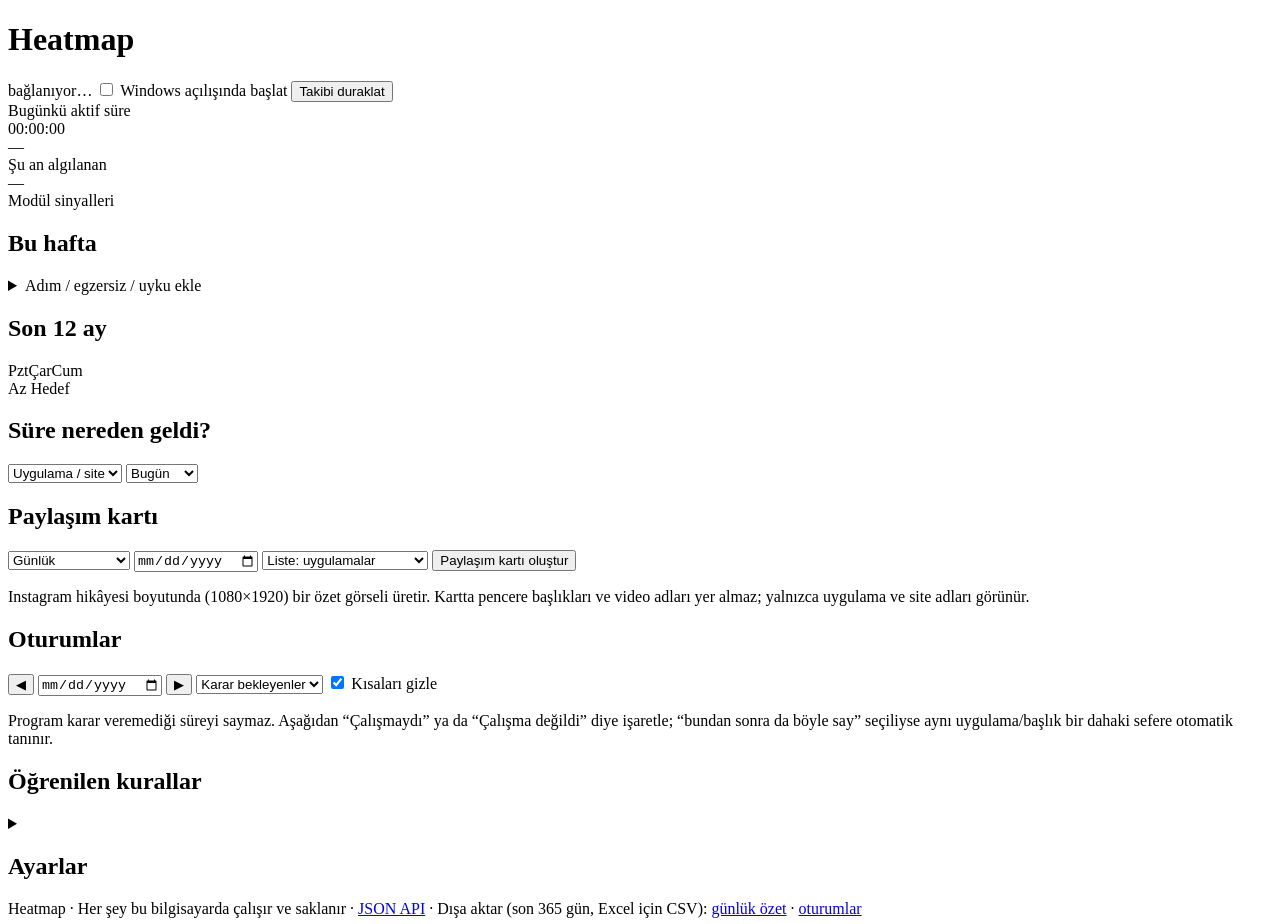
==== heatmap/web/static/index.html @ c117dab7 "Yol haritasi 2b: arayuzde Ayarlar bolumu - /api/ayarlar alanlarindan otomatik olusan form: sayi, met" ====
<!doctype html>
<html lang="tr">
<head>
  <meta charset="utf-8">
  <meta name="viewport" content="width=device-width, initial-scale=1">
  <!-- Bu başlık ayar dosyasındaki "yok_sayilan_basliklar" listesinde: bu sekmeye
       bakmak sayacı etkilemez, önceki durum sürer. Başlığı değiştirirsen ayarı da değiştir. -->
  <title>Takip Paneli</title>
  <link rel="stylesheet" href="/static/stil.css">
</head>
<body>
  <header class="ust">
    <h1>Heatmap</h1>
    <div class="ust-sag">
      <span id="baglanti" class="soluk">bağlanıyor…</span>
      <label class="anahtar" title="Bilgisayarı her açtığında Heatmap kendiliğinden başlar (tarayıcı açılmaz).">
        <input id="otomatik-baslatma" type="checkbox">
        Windows açılışında başlat
      </label>
      <button id="duraklat-dugme" class="dugme">Takibi duraklat</button>
    </div>
  </header>

  <main>
    <!-- Ayar dosyasında sorun varsa görünür (config.toml yazım hatası, yanlış türde değer) -->
    <section id="ayar-uyarisi" class="kart uyari" hidden>
      <strong>Ayar dosyasında sorun var</strong>
      <ul id="ayar-uyari-listesi"></ul>
      <span class="soluk">Tepsi menüsünden "Ayar dosyasını aç" ile düzeltip Heatmap'i yeniden başlat.</span>
    </section>
    <!-- 1) Şu an -->
    <section class="kart simdi">
      <div class="sayac-kutu">
        <div class="etiket">Bugünkü aktif süre</div>
        <div id="sayac" class="sayac">00:00:00</div>
        <div id="durum-rozet" class="rozet">—</div>
        <div id="bekleyen" class="soluk bekleyen"></div>
      </div>
      <div class="algilanan">
        <div class="etiket">Şu an algılanan</div>
        <div id="algilanan-uygulama" class="uygulama">—</div>
        <div id="algilanan-baslik" class="baslik-metin"></div>
        <div id="algilanan-aciklama" class="soluk"></div>
        <div class="etiket ara">Modül sinyalleri</div>
        <ul id="sinyaller" class="sinyaller"></ul>

        <!-- Yalnızca kamera modülü ayarlardan etkinse görünür -->
        <div id="kamera-ayar" class="kamera-ayar" hidden>
          <label class="anahtar" title="Kapatınca kamera işçisi durur ve kamera ışığı söner.">
            <input id="kamera-acik" type="checkbox"> Kamera açık
          </label>
          <span id="kamera-aci" class="soluk"></span>
          <button id="kamera-kalibre" class="dugme kucuk"
                  title="6 saniye boyunca ekrana normal bak; bu açı 'ekrana bakıyor' kabul edilir.">Kalibre et</button>
          <span id="kamera-mesaj" class="soluk"></span>
        </div>
      </div>
    </section>

    <!-- 2) Bu hafta -->
    <section class="kart">
      <div class="kart-baslik">
        <h2>Bu hafta</h2>
        <span class="soluk"><span id="seri"></span><span id="hafta-toplam"></span></span>
      </div>
      <div id="hafta" class="hafta"></div>
      <!-- Günlerin altında adım / egzersiz (kayıt varsa) -->
      <div id="hafta-saglik" class="hafta-saglik"></div>

      <!-- Sağlık verisini elle girme (Health Connect bağlanana kadar) -->
      <details class="saglik-giris">
        <summary>Adım / egzersiz / uyku ekle</summary>
        <form id="saglik-form" class="saglik-form">
          <label>Gün <input id="saglik-tarih" type="date" required></label>
          <label>Adım <input id="saglik-adim" type="number" min="0" max="200000" step="1" placeholder="8200"></label>
          <label>Egzersiz (dk) <input id="saglik-egzersiz" type="number" min="0" max="1440" step="1" placeholder="30"></label>
          <label>Uyku (saat) <input id="saglik-uyku" type="number" min="0" max="24" step="0.25" placeholder="7.5"></label>
          <div class="saglik-dugmeler">
            <button type="submit" class="dugme vurgu">Kaydet</button>
            <button type="button" id="saglik-sil" class="dugme">Bu günü sil</button>
            <span id="saglik-mesaj" class="soluk"></span>
          </div>
        </form>
        <p class="soluk ipucu">Boş bıraktığın alan değişmez. Bu veri yalnızca bu bilgisayarda kalır;
          paylaşım kartına ve masaüstü dashboard'una girmez.</p>
      </details>
    </section>

    <!-- Isı haritası: son 12 ayın her günü bir kare -->
    <section class="kart">
      <div class="kart-baslik">
        <h2>Son 12 ay</h2>
        <span id="isi-ozet" class="soluk"></span>
      </div>
      <div class="isi-kaydirma">
        <div class="isi">
          <div class="isi-aylar" id="isi-aylar"></div>
          <div class="isi-gun-adlari"><span></span><span>Pzt</span><span></span><span>Çar</span><span></span><span>Cum</span><span></span></div>
          <div class="isi-izgara" id="isi-izgara"></div>
        </div>
      </div>
      <div class="isi-alt">
        <span id="isi-seri" class="soluk"></span>
        <span class="isi-lejant soluk">Az
          <i class="isi-kare s0"></i><i class="isi-kare s1"></i><i class="isi-kare s2"></i><i class="isi-kare s3"></i><i class="isi-kare s4"></i>
          Hedef</span>
      </div>
    </section>

    <!-- Sürenin uygulamalara dağılımı -->
    <section class="kart">
      <div class="kart-baslik">
        <h2>Süre nereden geldi?</h2>
        <div class="araclar">
          <select id="dokum-gruplama" aria-label="Gruplama">
            <option value="uygulama">Uygulama / site</option>
            <option value="kategori">Kategori</option>
          </select>
          <select id="dokum-aralik" aria-label="Döküm aralığı">
            <option value="bugun">Bugün</option>
            <option value="hafta">Bu hafta</option>
          </select>
        </div>
      </div>
      <div id="dokum" class="dokum"></div>
    </section>

    <!-- Paylaşım kartı -->
    <section class="kart">
      <div class="kart-baslik">
        <h2>Paylaşım kartı</h2>
        <div class="araclar">
          <select id="kart-tur" aria-label="Kart türü">
            <option value="gunluk">Günlük</option>
            <option value="haftalik">Haftalık</option>
            <option value="aylik">Aylık</option>
            <option value="yillik">Yıllık (son 12 ay)</option>
          </select>
          <input id="kart-tarih" type="date" aria-label="Kartın tarihi" title="Geçmiş bir günün, haftanın ya da ayın kartı için tarih seç">
          <select id="kart-liste" aria-label="Kartın altındaki liste"
                  title="Kartın altındaki liste: uygulama/site adları, kategoriler ya da hiçbiri">
            <option value="uygulama">Liste: uygulamalar</option>
            <option value="kategori">Liste: kategoriler</option>
            <option value="yok">Liste yok (yalnızca süre)</option>
          </select>
          <button id="kart-olustur" class="dugme vurgu">Paylaşım kartı oluştur</button>
        </div>
      </div>
      <p class="soluk ipucu">
        Instagram hikâyesi boyutunda (1080×1920) bir özet görseli üretir. Kartta pencere başlıkları
        ve video adları yer almaz; yalnızca uygulama ve site adları görünür.
      </p>
      <div id="kart-onizleme" class="kart-onizleme" hidden>
        <img id="kart-resim" alt="Paylaşım kartı önizlemesi">
        <div class="kart-dugmeler">
          <a id="kart-indir" class="dugme vurgu" href="#">PNG olarak indir</a>
          <button id="kart-kopyala" class="dugme" type="button">Panoya kopyala</button>
          <span id="kart-mesaj" class="soluk"></span>
        </div>
      </div>
    </section>

    <!-- 3) Oturumlar ve düzeltme -->
    <section class="kart">
      <div class="kart-baslik">
        <h2>Oturumlar</h2>
        <div class="araclar">
          <button id="onceki-gun" class="dugme kucuk" aria-label="Önceki gün">◀</button>
          <input id="tarih" type="date">
          <button id="sonraki-gun" class="dugme kucuk" aria-label="Sonraki gün">▶</button>
          <select id="filtre">
            <option value="belirsiz">Karar bekleyenler</option>
            <option value="hepsi">Hepsi</option>
          </select>
          <label class="anahtar" title="1 dakikadan kısa oturumlar listede gösterilmez (süreleri yine sayılır).">
            <input id="kisalari-gizle" type="checkbox" checked> Kısaları gizle
          </label>
        </div>
      </div>
      <p class="soluk ipucu">
        Program karar veremediği süreyi saymaz. Aşağıdan “Çalışmaydı” ya da “Çalışma değildi” diye işaretle;
        “bundan sonra da böyle say” seçiliyse aynı uygulama/başlık bir dahaki sefere otomatik tanınır.
      </p>
      <div id="oturumlar" class="oturumlar"></div>
    </section>

    <!-- 4) Öğrenilen kurallar -->
    <section class="kart">
      <div class="kart-baslik"><h2>Öğrenilen kurallar</h2></div>
      <div id="kurallar" class="kurallar"></div>
    </section>

    <!-- 5) Ayarlar: alanlar /api/ayarlar'dan otomatik oluşturulur (bkz. heatmap/ayar_duzenleyici.py) -->
    <section class="kart">
      <details id="ayarlar-bolumu" class="ayarlar">
        <summary><h2>Ayarlar</h2></summary>
        <p class="soluk ipucu">
          Değişiklikler <code>config/config.toml</code> dosyasına yazılır (yorumların korunur, eski hâlinin
          kopyası <code>data/yedek/</code> içinde saklanır) ve yeniden başlatmadan uygulanır. Port, okunabilir
          adlar, siteler ve kategoriler gibi ayarlar şimdilik yalnızca dosyadan değiştirilebilir.
        </p>
        <form id="ayar-formu" class="ayar-formu" novalidate></form>
        <div class="ayar-dugmeler">
          <button type="submit" form="ayar-formu" id="ayar-kaydet" class="dugme vurgu">Ayarları kaydet</button>
          <button type="button" id="ayar-geri" class="dugme">Değişiklikleri geri al</button>
          <span id="ayar-mesaj" class="soluk" role="status"></span>
        </div>
      </details>
    </section>
  </main>

  <footer class="soluk">
    Heatmap <span id="surum"></span> · Her şey bu bilgisayarda çalışır ve saklanır · <a href="/api/docs">JSON API</a> ·
    Dışa aktar (son 365 gün, Excel için CSV):
    <a href="/api/disa-aktar/gunluk.csv" title="Gün gün çalışma dakikası, adım, egzersiz, uyku">günlük özet</a> ·
    <a href="/api/disa-aktar/oturumlar.csv" title="Her oturum bir satır; pencere başlıkları dahil değil">oturumlar</a>
  </footer>

  <script src="/static/uygulama.js"></script>
</body>
</html>
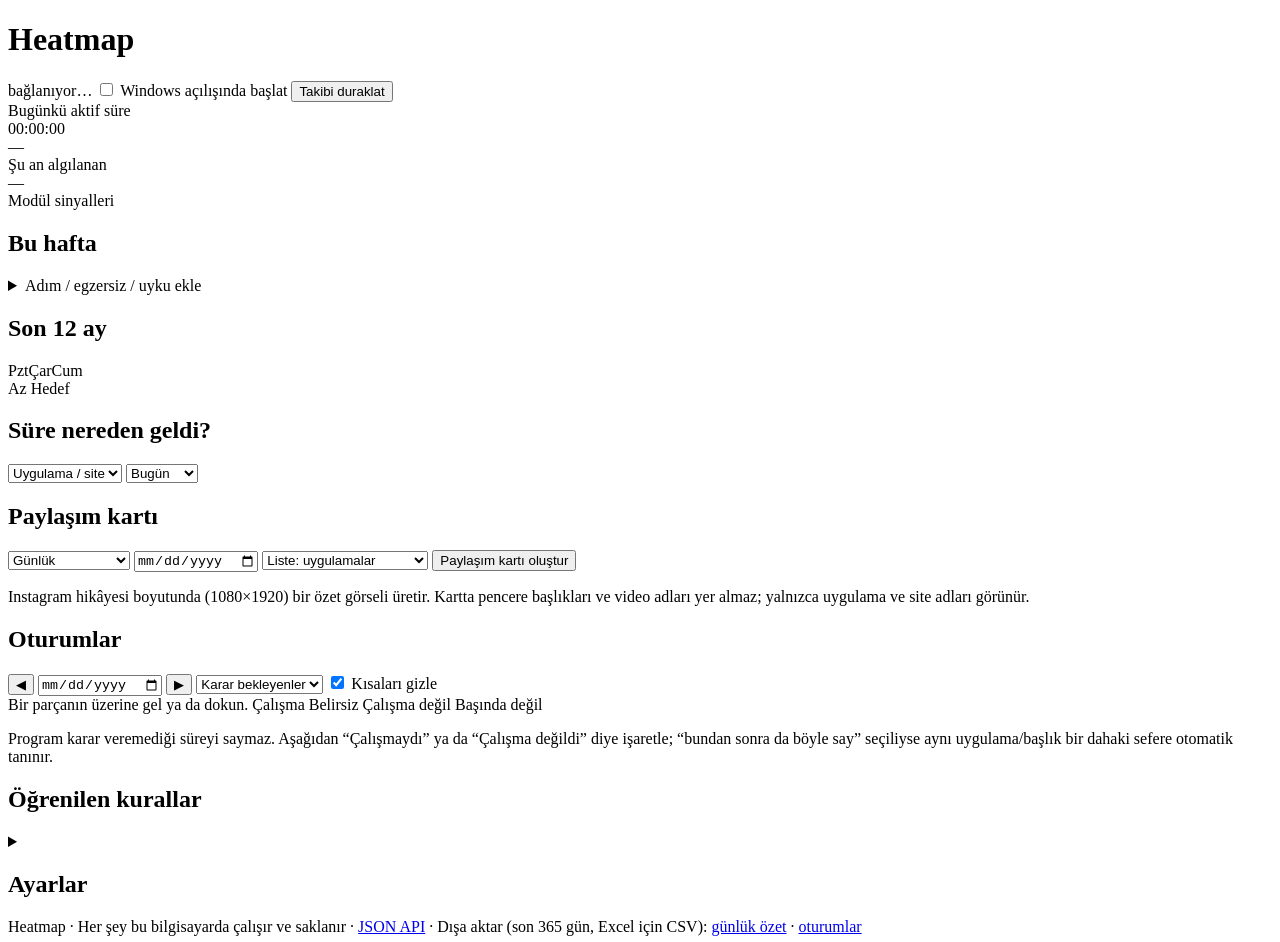
==== commit f669b2b6: "Yol haritasi 3: gunluk zaman cizelgesi - ozet.zaman_cizelgesi ve /api/zaman-cizelgesi: gunle kirpilm" ====
--- a/heatmap/web/static/index.html
+++ b/heatmap/web/static/index.html
@@ -177,6 +177,18 @@
           </label>
         </div>
       </div>
+      <!-- Günün saat saat şeridi (seçili tarih için) -->
+      <div class="cizelge-kutu">
+        <div id="cizelge" class="cizelge" role="img" aria-label="Günün zaman çizelgesi"></div>
+        <div id="cizelge-saatler" class="cizelge-saatler"></div>
+        <div class="cizelge-alt">
+          <span id="cizelge-secili" class="soluk">Bir parçanın üzerine gel ya da dokun.</span>
+          <span class="cizelge-lejant">
+            <span><i class="cz ders"></i> Çalışma</span> <span><i class="cz belirsiz"></i> Belirsiz</span>
+            <span><i class="cz ders_degil"></i> Çalışma değil</span> <span><i class="cz bosta"></i> Başında değil</span>
+          </span>
+        </div>
+      </div>
       <p class="soluk ipucu">
         Program karar veremediği süreyi saymaz. Aşağıdan “Çalışmaydı” ya da “Çalışma değildi” diye işaretle;
         “bundan sonra da böyle say” seçiliyse aynı uygulama/başlık bir dahaki sefere otomatik tanınır.
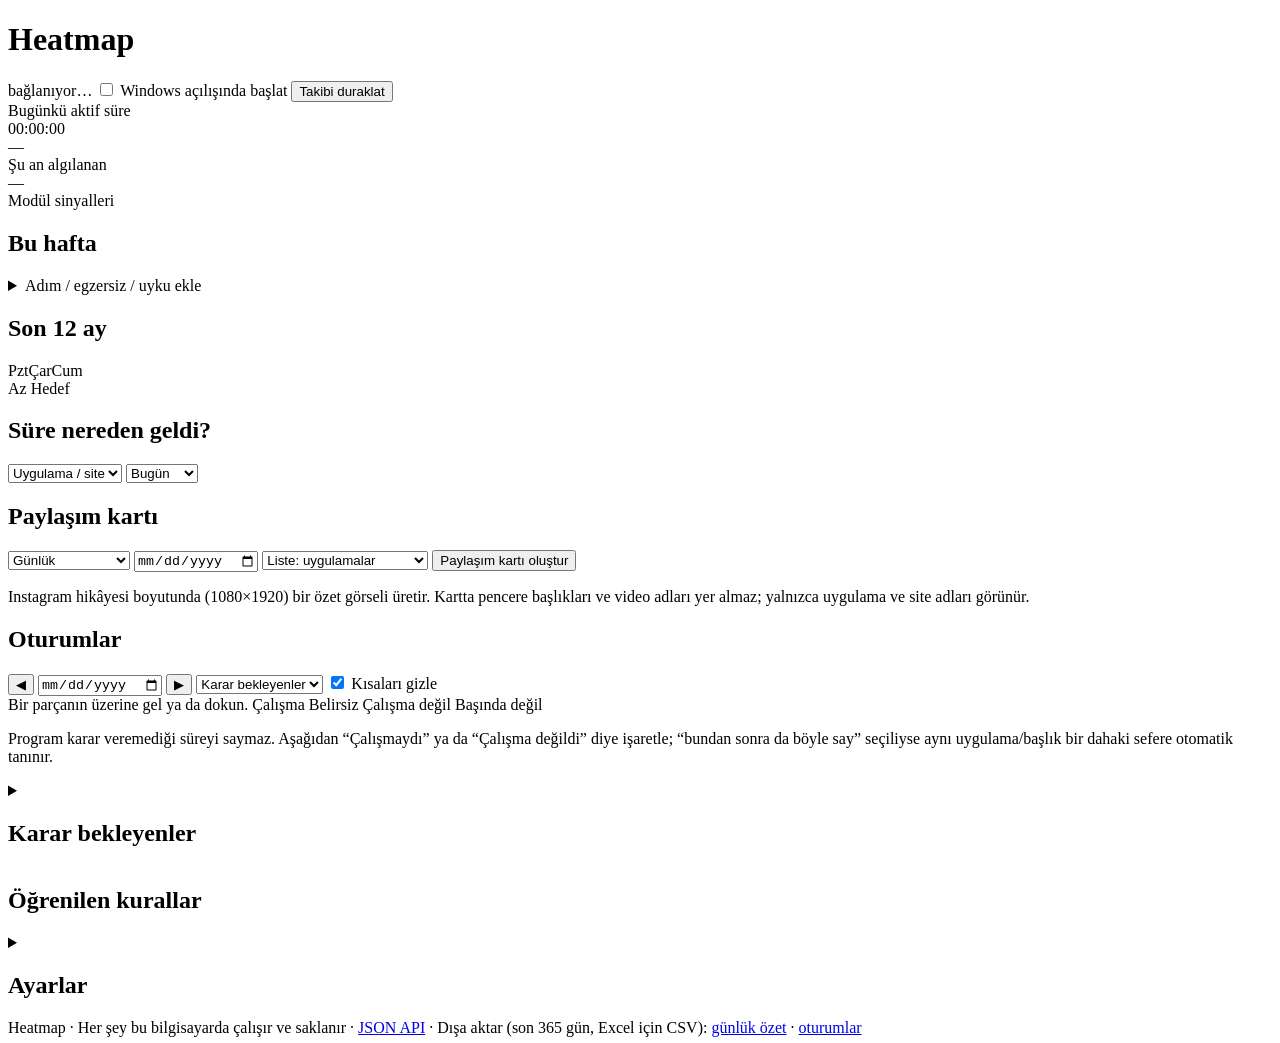
==== commit 81df9934: "Yol haritasi 4: duzeltmelerden ogrenen yerel siniflandirici ve karar bekleyenler - heatmap/tahmin.py" ====
--- a/heatmap/web/static/index.html
+++ b/heatmap/web/static/index.html
@@ -196,6 +196,19 @@
       <div id="oturumlar" class="oturumlar"></div>
     </section>
 
+    <!-- Bütün günlerde karar bekleyen başlıklar/uygulamalar (öğrenen tahminin önerileriyle) -->
+    <section class="kart">
+      <details id="bekleyenler-bolumu" class="acilir">
+        <summary><h2>Karar bekleyenler <span id="bekleyen-sayisi" class="soluk"></span></h2></summary>
+        <p class="soluk ipucu">
+          Bütün günlerde hâlâ "belirsiz" olan başlıklar ve uygulamalar, en çok zaman alandan başlayarak.
+          Bir karar, o başlığın/uygulamanın BÜTÜN belirsiz oturumlarına uygulanır.
+          <span id="tahmin-bilgisi"></span>
+        </p>
+        <div id="bekleyenler" class="bekleyenler"></div>
+      </details>
+    </section>
+
     <!-- 4) Öğrenilen kurallar -->
     <section class="kart">
       <div class="kart-baslik"><h2>Öğrenilen kurallar</h2></div>
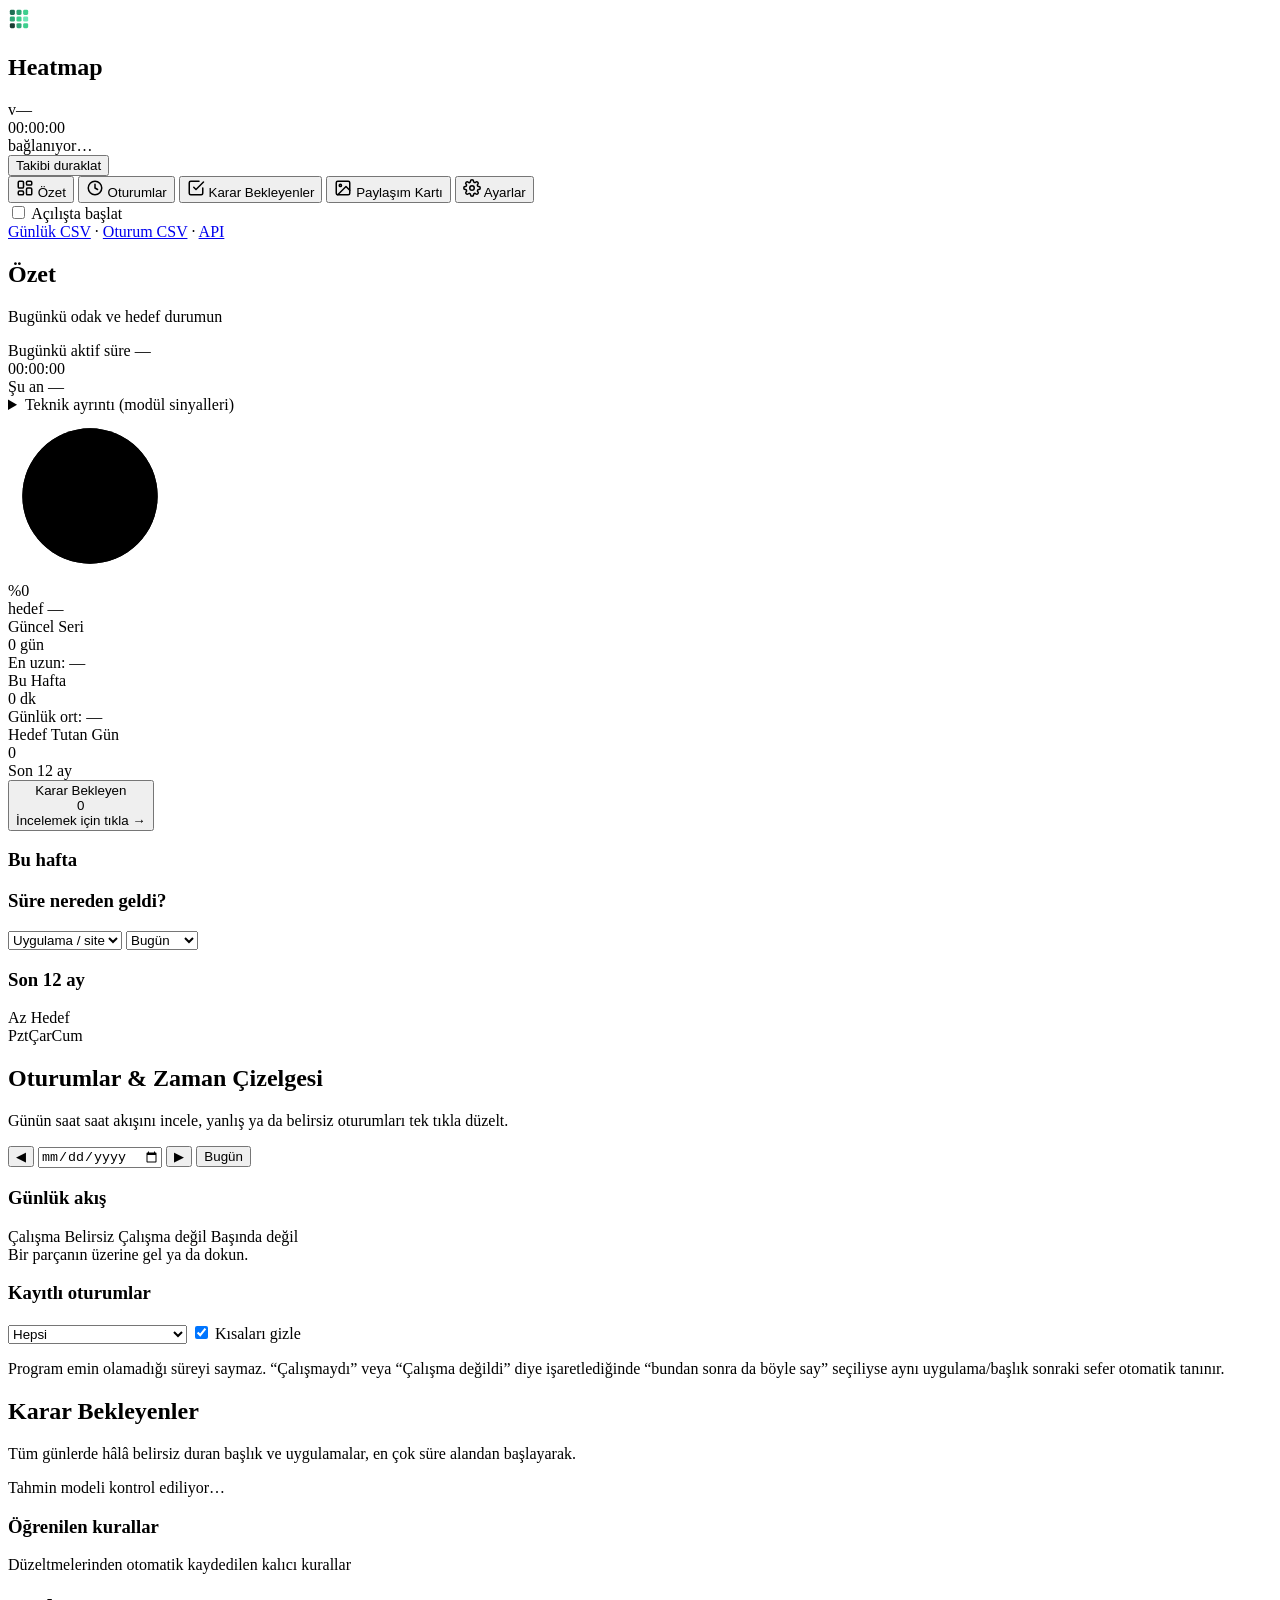
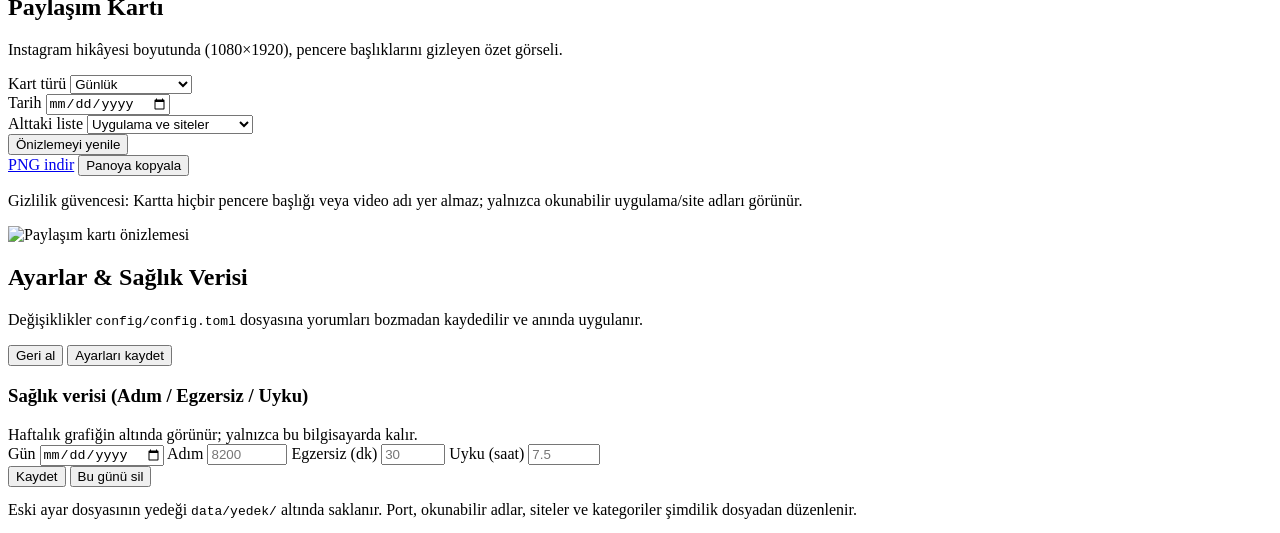
==== commit 7f6d46cf: "Sol menulu modern arayuz ve Faz 2 yol haritasi" ====
--- a/heatmap/web/static/index.html
+++ b/heatmap/web/static/index.html
@@ -9,237 +9,434 @@
   <link rel="stylesheet" href="/static/stil.css">
 </head>
 <body>
-  <header class="ust">
-    <h1>Heatmap</h1>
-    <div class="ust-sag">
-      <span id="baglanti" class="soluk">bağlanıyor…</span>
-      <label class="anahtar" title="Bilgisayarı her açtığında Heatmap kendiliğinden başlar (tarayıcı açılmaz).">
-        <input id="otomatik-baslatma" type="checkbox">
-        Windows açılışında başlat
-      </label>
-      <button id="duraklat-dugme" class="dugme">Takibi duraklat</button>
-    </div>
-  </header>
-
-  <main>
-    <!-- Ayar dosyasında sorun varsa görünür (config.toml yazım hatası, yanlış türde değer) -->
-    <section id="ayar-uyarisi" class="kart uyari" hidden>
-      <strong>Ayar dosyasında sorun var</strong>
-      <ul id="ayar-uyari-listesi"></ul>
-      <span class="soluk">Tepsi menüsünden "Ayar dosyasını aç" ile düzeltip Heatmap'i yeniden başlat.</span>
-    </section>
-    <!-- 1) Şu an -->
-    <section class="kart simdi">
-      <div class="sayac-kutu">
-        <div class="etiket">Bugünkü aktif süre</div>
-        <div id="sayac" class="sayac">00:00:00</div>
-        <div id="durum-rozet" class="rozet">—</div>
-        <div id="bekleyen" class="soluk bekleyen"></div>
-      </div>
-      <div class="algilanan">
-        <div class="etiket">Şu an algılanan</div>
-        <div id="algilanan-uygulama" class="uygulama">—</div>
-        <div id="algilanan-baslik" class="baslik-metin"></div>
-        <div id="algilanan-aciklama" class="soluk"></div>
-        <div class="etiket ara">Modül sinyalleri</div>
-        <ul id="sinyaller" class="sinyaller"></ul>
-
-        <!-- Yalnızca kamera modülü ayarlardan etkinse görünür -->
-        <div id="kamera-ayar" class="kamera-ayar" hidden>
-          <label class="anahtar" title="Kapatınca kamera işçisi durur ve kamera ışığı söner.">
-            <input id="kamera-acik" type="checkbox"> Kamera açık
-          </label>
-          <span id="kamera-aci" class="soluk"></span>
-          <button id="kamera-kalibre" class="dugme kucuk"
-                  title="6 saniye boyunca ekrana normal bak; bu açı 'ekrana bakıyor' kabul edilir.">Kalibre et</button>
-          <span id="kamera-mesaj" class="soluk"></span>
-        </div>
-      </div>
-    </section>
-
-    <!-- 2) Bu hafta -->
-    <section class="kart">
-      <div class="kart-baslik">
-        <h2>Bu hafta</h2>
-        <span class="soluk"><span id="seri"></span><span id="hafta-toplam"></span></span>
-      </div>
-      <div id="hafta" class="hafta"></div>
-      <!-- Günlerin altında adım / egzersiz (kayıt varsa) -->
-      <div id="hafta-saglik" class="hafta-saglik"></div>
-
-      <!-- Sağlık verisini elle girme (Health Connect bağlanana kadar) -->
-      <details class="saglik-giris">
-        <summary>Adım / egzersiz / uyku ekle</summary>
-        <form id="saglik-form" class="saglik-form">
-          <label>Gün <input id="saglik-tarih" type="date" required></label>
-          <label>Adım <input id="saglik-adim" type="number" min="0" max="200000" step="1" placeholder="8200"></label>
-          <label>Egzersiz (dk) <input id="saglik-egzersiz" type="number" min="0" max="1440" step="1" placeholder="30"></label>
-          <label>Uyku (saat) <input id="saglik-uyku" type="number" min="0" max="24" step="0.25" placeholder="7.5"></label>
-          <div class="saglik-dugmeler">
-            <button type="submit" class="dugme vurgu">Kaydet</button>
-            <button type="button" id="saglik-sil" class="dugme">Bu günü sil</button>
-            <span id="saglik-mesaj" class="soluk"></span>
-          </div>
-        </form>
-        <p class="soluk ipucu">Boş bıraktığın alan değişmez. Bu veri yalnızca bu bilgisayarda kalır;
-          paylaşım kartına ve masaüstü dashboard'una girmez.</p>
-      </details>
-    </section>
-
-    <!-- Isı haritası: son 12 ayın her günü bir kare -->
-    <section class="kart">
-      <div class="kart-baslik">
-        <h2>Son 12 ay</h2>
-        <span id="isi-ozet" class="soluk"></span>
-      </div>
-      <div class="isi-kaydirma">
-        <div class="isi">
-          <div class="isi-aylar" id="isi-aylar"></div>
-          <div class="isi-gun-adlari"><span></span><span>Pzt</span><span></span><span>Çar</span><span></span><span>Cum</span><span></span></div>
-          <div class="isi-izgara" id="isi-izgara"></div>
-        </div>
-      </div>
-      <div class="isi-alt">
-        <span id="isi-seri" class="soluk"></span>
-        <span class="isi-lejant soluk">Az
-          <i class="isi-kare s0"></i><i class="isi-kare s1"></i><i class="isi-kare s2"></i><i class="isi-kare s3"></i><i class="isi-kare s4"></i>
-          Hedef</span>
-      </div>
-    </section>
-
-    <!-- Sürenin uygulamalara dağılımı -->
-    <section class="kart">
-      <div class="kart-baslik">
-        <h2>Süre nereden geldi?</h2>
-        <div class="araclar">
-          <select id="dokum-gruplama" aria-label="Gruplama">
-            <option value="uygulama">Uygulama / site</option>
-            <option value="kategori">Kategori</option>
-          </select>
-          <select id="dokum-aralik" aria-label="Döküm aralığı">
-            <option value="bugun">Bugün</option>
-            <option value="hafta">Bu hafta</option>
-          </select>
-        </div>
-      </div>
-      <div id="dokum" class="dokum"></div>
-    </section>
-
-    <!-- Paylaşım kartı -->
-    <section class="kart">
-      <div class="kart-baslik">
-        <h2>Paylaşım kartı</h2>
-        <div class="araclar">
-          <select id="kart-tur" aria-label="Kart türü">
-            <option value="gunluk">Günlük</option>
-            <option value="haftalik">Haftalık</option>
-            <option value="aylik">Aylık</option>
-            <option value="yillik">Yıllık (son 12 ay)</option>
-          </select>
-          <input id="kart-tarih" type="date" aria-label="Kartın tarihi" title="Geçmiş bir günün, haftanın ya da ayın kartı için tarih seç">
-          <select id="kart-liste" aria-label="Kartın altındaki liste"
-                  title="Kartın altındaki liste: uygulama/site adları, kategoriler ya da hiçbiri">
-            <option value="uygulama">Liste: uygulamalar</option>
-            <option value="kategori">Liste: kategoriler</option>
-            <option value="yok">Liste yok (yalnızca süre)</option>
-          </select>
-          <button id="kart-olustur" class="dugme vurgu">Paylaşım kartı oluştur</button>
-        </div>
-      </div>
-      <p class="soluk ipucu">
-        Instagram hikâyesi boyutunda (1080×1920) bir özet görseli üretir. Kartta pencere başlıkları
-        ve video adları yer almaz; yalnızca uygulama ve site adları görünür.
-      </p>
-      <div id="kart-onizleme" class="kart-onizleme" hidden>
-        <img id="kart-resim" alt="Paylaşım kartı önizlemesi">
-        <div class="kart-dugmeler">
-          <a id="kart-indir" class="dugme vurgu" href="#">PNG olarak indir</a>
-          <button id="kart-kopyala" class="dugme" type="button">Panoya kopyala</button>
-          <span id="kart-mesaj" class="soluk"></span>
-        </div>
-      </div>
-    </section>
-
-    <!-- 3) Oturumlar ve düzeltme -->
-    <section class="kart">
-      <div class="kart-baslik">
-        <h2>Oturumlar</h2>
-        <div class="araclar">
-          <button id="onceki-gun" class="dugme kucuk" aria-label="Önceki gün">◀</button>
-          <input id="tarih" type="date">
-          <button id="sonraki-gun" class="dugme kucuk" aria-label="Sonraki gün">▶</button>
-          <select id="filtre">
-            <option value="belirsiz">Karar bekleyenler</option>
-            <option value="hepsi">Hepsi</option>
-          </select>
-          <label class="anahtar" title="1 dakikadan kısa oturumlar listede gösterilmez (süreleri yine sayılır).">
-            <input id="kisalari-gizle" type="checkbox" checked> Kısaları gizle
-          </label>
-        </div>
-      </div>
-      <!-- Günün saat saat şeridi (seçili tarih için) -->
-      <div class="cizelge-kutu">
-        <div id="cizelge" class="cizelge" role="img" aria-label="Günün zaman çizelgesi"></div>
-        <div id="cizelge-saatler" class="cizelge-saatler"></div>
-        <div class="cizelge-alt">
-          <span id="cizelge-secili" class="soluk">Bir parçanın üzerine gel ya da dokun.</span>
-          <span class="cizelge-lejant">
-            <span><i class="cz ders"></i> Çalışma</span> <span><i class="cz belirsiz"></i> Belirsiz</span>
-            <span><i class="cz ders_degil"></i> Çalışma değil</span> <span><i class="cz bosta"></i> Başında değil</span>
-          </span>
-        </div>
-      </div>
-      <p class="soluk ipucu">
-        Program karar veremediği süreyi saymaz. Aşağıdan “Çalışmaydı” ya da “Çalışma değildi” diye işaretle;
-        “bundan sonra da böyle say” seçiliyse aynı uygulama/başlık bir dahaki sefere otomatik tanınır.
-      </p>
-      <div id="oturumlar" class="oturumlar"></div>
-    </section>
-
-    <!-- Bütün günlerde karar bekleyen başlıklar/uygulamalar (öğrenen tahminin önerileriyle) -->
-    <section class="kart">
-      <details id="bekleyenler-bolumu" class="acilir">
-        <summary><h2>Karar bekleyenler <span id="bekleyen-sayisi" class="soluk"></span></h2></summary>
-        <p class="soluk ipucu">
-          Bütün günlerde hâlâ "belirsiz" olan başlıklar ve uygulamalar, en çok zaman alandan başlayarak.
-          Bir karar, o başlığın/uygulamanın BÜTÜN belirsiz oturumlarına uygulanır.
-          <span id="tahmin-bilgisi"></span>
-        </p>
-        <div id="bekleyenler" class="bekleyenler"></div>
-      </details>
-    </section>
-
-    <!-- 4) Öğrenilen kurallar -->
-    <section class="kart">
-      <div class="kart-baslik"><h2>Öğrenilen kurallar</h2></div>
-      <div id="kurallar" class="kurallar"></div>
-    </section>
-
-    <!-- 5) Ayarlar: alanlar /api/ayarlar'dan otomatik oluşturulur (bkz. heatmap/ayar_duzenleyici.py) -->
-    <section class="kart">
-      <details id="ayarlar-bolumu" class="ayarlar">
-        <summary><h2>Ayarlar</h2></summary>
-        <p class="soluk ipucu">
-          Değişiklikler <code>config/config.toml</code> dosyasına yazılır (yorumların korunur, eski hâlinin
-          kopyası <code>data/yedek/</code> içinde saklanır) ve yeniden başlatmadan uygulanır. Port, okunabilir
-          adlar, siteler ve kategoriler gibi ayarlar şimdilik yalnızca dosyadan değiştirilebilir.
-        </p>
-        <form id="ayar-formu" class="ayar-formu" novalidate></form>
-        <div class="ayar-dugmeler">
-          <button type="submit" form="ayar-formu" id="ayar-kaydet" class="dugme vurgu">Ayarları kaydet</button>
-          <button type="button" id="ayar-geri" class="dugme">Değişiklikleri geri al</button>
-          <span id="ayar-mesaj" class="soluk" role="status"></span>
-        </div>
-      </details>
-    </section>
-  </main>
-
-  <footer class="soluk">
-    Heatmap <span id="surum"></span> · Her şey bu bilgisayarda çalışır ve saklanır · <a href="/api/docs">JSON API</a> ·
-    Dışa aktar (son 365 gün, Excel için CSV):
-    <a href="/api/disa-aktar/gunluk.csv" title="Gün gün çalışma dakikası, adım, egzersiz, uyku">günlük özet</a> ·
-    <a href="/api/disa-aktar/oturumlar.csv" title="Her oturum bir satır; pencere başlıkları dahil değil">oturumlar</a>
-  </footer>
+  <div class="kabuk">
+    <!-- Sol menü (Sidebar) -->
+    <aside class="kenar" aria-label="Ana menü">
+      <div class="marka">
+        <span class="marka-ikon" aria-hidden="true">
+          <svg viewBox="0 0 24 24" width="22" height="22" fill="none">
+            <rect x="2" y="2" width="5.5" height="5.5" rx="1.5" fill="#1f6f54"/>
+            <rect x="9.25" y="2" width="5.5" height="5.5" rx="1.5" fill="#2ea877"/>
+            <rect x="16.5" y="2" width="5.5" height="5.5" rx="1.5" fill="#3ecf8e"/>
+            <rect x="2" y="9.25" width="5.5" height="5.5" rx="1.5" fill="#2ea877"/>
+            <rect x="9.25" y="9.25" width="5.5" height="5.5" rx="1.5" fill="#3ecf8e"/>
+            <rect x="16.5" y="9.25" width="5.5" height="5.5" rx="1.5" fill="#6ee7b7"/>
+            <rect x="2" y="16.5" width="5.5" height="5.5" rx="1.5" fill="#183d32"/>
+            <rect x="9.25" y="16.5" width="5.5" height="5.5" rx="1.5" fill="#2ea877"/>
+            <rect x="16.5" y="16.5" width="5.5" height="5.5" rx="1.5" fill="#3ecf8e"/>
+          </svg>
+        </span>
+        <div>
+          <h1>Heatmap</h1>
+          <span id="surum" class="surum-etiket">v—</span>
+        </div>
+      </div>
+
+      <!-- Her sekmede görünen canlı mini durum kutusu -->
+      <div class="mini-durum" id="mini-durum">
+        <div class="mini-ust">
+          <span class="canli-nokta" id="mini-nokta"></span>
+          <span id="mini-sayac" class="mini-sayac">00:00:00</span>
+        </div>
+        <div id="mini-etiket" class="mini-etiket">bağlanıyor…</div>
+        <button id="duraklat-dugme" class="dugme tam" type="button">Takibi duraklat</button>
+      </div>
+
+      <!-- Sekme gezinme menüsü -->
+      <nav class="menu">
+        <button class="menu-oge aktif" data-sayfa="ozet" type="button">
+          <svg viewBox="0 0 24 24" width="18" height="18" fill="none" stroke="currentColor" stroke-width="2" stroke-linecap="round" stroke-linejoin="round"><rect x="3" y="3" width="7" height="9" rx="1.5"/><rect x="14" y="3" width="7" height="5" rx="1.5"/><rect x="14" y="12" width="7" height="9" rx="1.5"/><rect x="3" y="16" width="7" height="5" rx="1.5"/></svg>
+          <span>Özet</span>
+        </button>
+        <button class="menu-oge" data-sayfa="oturumlar" type="button">
+          <svg viewBox="0 0 24 24" width="18" height="18" fill="none" stroke="currentColor" stroke-width="2" stroke-linecap="round" stroke-linejoin="round"><circle cx="12" cy="12" r="9"/><polyline points="12 7 12 12 15.5 14"/></svg>
+          <span>Oturumlar</span>
+        </button>
+        <button class="menu-oge" data-sayfa="bekleyenler" type="button">
+          <svg viewBox="0 0 24 24" width="18" height="18" fill="none" stroke="currentColor" stroke-width="2" stroke-linecap="round" stroke-linejoin="round"><path d="M9 11l3 3L22 4"/><path d="M21 12v7a2 2 0 0 1-2 2H5a2 2 0 0 1-2-2V5a2 2 0 0 1 2-2h11"/></svg>
+          <span>Karar Bekleyenler</span>
+          <span id="menu-bekleyen-rozet" class="menu-rozet" hidden>0</span>
+        </button>
+        <button class="menu-oge" data-sayfa="kart" type="button">
+          <svg viewBox="0 0 24 24" width="18" height="18" fill="none" stroke="currentColor" stroke-width="2" stroke-linecap="round" stroke-linejoin="round"><rect x="3" y="3" width="18" height="18" rx="2"/><circle cx="8.5" cy="8.5" r="1.5"/><path d="M21 15l-5-5L5 21"/></svg>
+          <span>Paylaşım Kartı</span>
+        </button>
+        <button class="menu-oge" data-sayfa="ayarlar" type="button">
+          <svg viewBox="0 0 24 24" width="18" height="18" fill="none" stroke="currentColor" stroke-width="2" stroke-linecap="round" stroke-linejoin="round"><circle cx="12" cy="12" r="3"/><path d="M19.4 15a1.65 1.65 0 0 0 .33 1.82l.06.06a2 2 0 1 1-2.83 2.83l-.06-.06a1.65 1.65 0 0 0-1.82-.33 1.65 1.65 0 0 0-1 1.51V21a2 2 0 1 1-4 0v-.09A1.65 1.65 0 0 0 9 19.4a1.65 1.65 0 0 0-1.82.33l-.06.06a2 2 0 1 1-2.83-2.83l.06-.06a1.65 1.65 0 0 0 .33-1.82 1.65 1.65 0 0 0-1.51-1H3a2 2 0 1 1 0-4h.09A1.65 1.65 0 0 0 4.6 9a1.65 1.65 0 0 0-.33-1.82l-.06-.06a2 2 0 1 1 2.83-2.83l.06.06a1.65 1.65 0 0 0 1.82.33H9a1.65 1.65 0 0 0 1-1.51V3a2 2 0 1 1 4 0v.09a1.65 1.65 0 0 0 1 1.51 1.65 1.65 0 0 0 1.82-.33l.06-.06a2 2 0 1 1 2.83 2.83l-.06.06a1.65 1.65 0 0 0-.33 1.82V9c.26.6.85 1 1.51 1H21a2 2 0 1 1 0 4h-.09a1.65 1.65 0 0 0-1.51 1z"/></svg>
+          <span>Ayarlar</span>
+        </button>
+      </nav>
+
+      <!-- Kenar çubuğu alt kontrolleri -->
+      <div class="kenar-alt">
+        <label class="salter" title="Bilgisayarı her açtığında Heatmap kendiliğinden başlar (tarayıcı açılmaz).">
+          <input id="otomatik-baslatma" type="checkbox">
+          <span class="salter-ray"></span>
+          <span>Açılışta başlat</span>
+        </label>
+        <div id="baglanti" class="baglanti-uyari"></div>
+        <div class="alt-linkler">
+          <a href="/api/disa-aktar/gunluk.csv" title="Gün gün çalışma dakikası, adım, egzersiz, uyku">Günlük CSV</a>
+          <span>·</span>
+          <a href="/api/disa-aktar/oturumlar.csv" title="Her oturum bir satır; pencere başlıkları dahil değil">Oturum CSV</a>
+          <span>·</span>
+          <a href="/api/docs">API</a>
+        </div>
+      </div>
+    </aside>
+
+    <!-- Ana içerik alanı -->
+    <main class="icerik">
+      <!-- Ayar dosyasında sorun varsa her sekmenin üstünde görünür -->
+      <section id="ayar-uyarisi" class="kart uyari" hidden>
+        <strong>Ayar dosyasında sorun var</strong>
+        <ul id="ayar-uyari-listesi"></ul>
+        <span class="soluk">Ayarlar sekmesinden veya tepsi menüsündeki "Ayar dosyasını aç" ile düzeltip Heatmap'i yeniden başlat.</span>
+      </section>
+
+      <!-- ================= 1) ÖZET SEKMESİ ================= -->
+      <div id="sayfa-ozet" class="sayfa aktif">
+        <div class="sayfa-ust">
+          <div>
+            <h2>Özet</h2>
+            <p class="soluk" id="ozet-alt-baslik">Bugünkü odak ve hedef durumun</p>
+          </div>
+          <div id="motivasyon-hap" class="motivasyon-hap" hidden></div>
+        </div>
+
+        <!-- Hero kart: Canlı sayaç + Günlük hedef halkası -->
+        <section class="kart hero" id="hero-kart">
+          <div class="hero-sol">
+            <div class="hero-ust-satir">
+              <span class="etiket">Bugünkü aktif süre</span>
+              <span id="durum-rozet" class="rozet">—</span>
+            </div>
+            <div id="sayac" class="sayac">00:00:00</div>
+            <div id="hedef-mesaj" class="hedef-mesaj"></div>
+            <div id="bekleyen" class="bekleyen-bilgi"></div>
+
+            <!-- Şu an algılanan pencere/uygulama -->
+            <div class="algilanan-kutu">
+              <div class="algilanan-satir">
+                <span class="etiket">Şu an</span>
+                <span id="algilanan-uygulama" class="uygulama">—</span>
+              </div>
+              <div id="algilanan-baslik" class="baslik-metin soluk"></div>
+              <div id="algilanan-aciklama" class="soluk kucuk-yazi"></div>
+            </div>
+
+            <!-- Teknik ayrıntılar varsayılan olarak gizli -->
+            <details class="teknik-cekmece">
+              <summary>Teknik ayrıntı (modül sinyalleri)</summary>
+              <ul id="sinyaller" class="sinyaller"></ul>
+              <!-- Yalnızca kamera modülü ayarlardan etkinse görünür -->
+              <div id="kamera-ayar" class="kamera-ayar" hidden>
+                <label class="salter" title="Kapatınca kamera işçisi durur ve kamera ışığı söner.">
+                  <input id="kamera-acik" type="checkbox">
+                  <span class="salter-ray"></span>
+                  <span>Kamera açık</span>
+                </label>
+                <span id="kamera-aci" class="soluk"></span>
+                <button id="kamera-kalibre" class="dugme kucuk" type="button"
+                        title="6 saniye boyunca ekrana normal bak; bu açı 'ekrana bakıyor' kabul edilir.">Kalibre et</button>
+                <span id="kamera-mesaj" class="soluk"></span>
+              </div>
+            </details>
+          </div>
+
+          <!-- Sağ taraf: Günlük hedef dairesel ilerleme halkası -->
+          <div class="hero-sag">
+            <div class="halka-kutu" id="hedef-halka-kutu">
+              <svg class="halka" viewBox="0 0 160 160" width="164" height="164" aria-hidden="true">
+                <defs>
+                  <linearGradient id="halka-grad" x1="0%" y1="0%" x2="100%" y2="100%">
+                    <stop offset="0%" stop-color="#3ecf8e"/>
+                    <stop offset="100%" stop-color="#38bdf8"/>
+                  </linearGradient>
+                  <linearGradient id="halka-tamam" x1="0%" y1="0%" x2="100%" y2="100%">
+                    <stop offset="0%" stop-color="#3ecf8e"/>
+                    <stop offset="100%" stop-color="#fbbf24"/>
+                  </linearGradient>
+                </defs>
+                <circle class="halka-ray" cx="80" cy="80" r="66"/>
+                <circle class="halka-dolgu" id="halka-dolgu" cx="80" cy="80" r="66"
+                        stroke-dasharray="414.69" stroke-dashoffset="414.69"/>
+              </svg>
+              <div class="halka-orta">
+                <div id="halka-yuzde" class="halka-yuzde">%0</div>
+                <div id="halka-hedef" class="halka-hedef">hedef —</div>
+              </div>
+            </div>
+          </div>
+        </section>
+
+        <!-- 4'lü KPI Özet Şeridi -->
+        <section class="kpi-izgara">
+          <div class="kpi-kart">
+            <div class="kpi-etiket">Güncel Seri</div>
+            <div class="kpi-deger yesil" id="kpi-seri">0 gün</div>
+            <div class="kpi-alt" id="kpi-en-uzun-seri">En uzun: —</div>
+          </div>
+          <div class="kpi-kart">
+            <div class="kpi-etiket">Bu Hafta</div>
+            <div class="kpi-deger mavi" id="kpi-hafta">0 dk</div>
+            <div class="kpi-alt" id="kpi-hafta-ort">Günlük ort: —</div>
+          </div>
+          <div class="kpi-kart">
+            <div class="kpi-etiket">Hedef Tutan Gün</div>
+            <div class="kpi-deger mor" id="kpi-hedef-gunu">0</div>
+            <div class="kpi-alt" id="kpi-aktif-gun">Son 12 ay</div>
+          </div>
+          <button class="kpi-kart tiklanabilir" id="kpi-bekleyen-kart" type="button">
+            <div class="kpi-etiket">Karar Bekleyen</div>
+            <div class="kpi-deger sari" id="kpi-bekleyen">0</div>
+            <div class="kpi-alt">İncelemek için tıkla →</div>
+          </button>
+        </section>
+
+        <!-- Orta 2 sütunlu alan: Haftalık grafik + Süre nereden geldi -->
+        <div class="iki-sutun">
+          <section class="kart">
+            <div class="kart-baslik">
+              <div>
+                <h3>Bu hafta</h3>
+                <span class="soluk" id="hafta-toplam"></span>
+              </div>
+              <span class="soluk" id="seri"></span>
+            </div>
+            <div class="hafta-cerceve">
+              <div id="hafta-hedef-cizgi" class="hafta-hedef-cizgi" hidden>
+                <span id="hafta-hedef-etiket">Hedef</span>
+              </div>
+              <div id="hafta" class="hafta"></div>
+            </div>
+            <div id="hafta-saglik" class="hafta-saglik"></div>
+          </section>
+
+          <section class="kart">
+            <div class="kart-baslik">
+              <h3>Süre nereden geldi?</h3>
+              <div class="araclar">
+                <select id="dokum-gruplama" aria-label="Gruplama">
+                  <option value="uygulama">Uygulama / site</option>
+                  <option value="kategori">Kategori</option>
+                </select>
+                <select id="dokum-aralik" aria-label="Döküm aralığı">
+                  <option value="bugun">Bugün</option>
+                  <option value="hafta">Bu hafta</option>
+                </select>
+              </div>
+            </div>
+            <div id="dokum" class="dokum"></div>
+          </section>
+        </div>
+
+        <!-- Son 12 ay ısı haritası -->
+        <section class="kart">
+          <div class="kart-baslik">
+            <div>
+              <h3>Son 12 ay</h3>
+              <span id="isi-ozet" class="soluk"></span>
+            </div>
+            <span class="isi-lejant soluk">Az
+              <i class="isi-kare s0"></i><i class="isi-kare s1"></i><i class="isi-kare s2"></i><i class="isi-kare s3"></i><i class="isi-kare s4"></i>
+              Hedef</span>
+          </div>
+          <div class="isi-kaydirma">
+            <div class="isi">
+              <div class="isi-aylar" id="isi-aylar"></div>
+              <div class="isi-gun-adlari"><span></span><span>Pzt</span><span></span><span>Çar</span><span></span><span>Cum</span><span></span></div>
+              <div class="isi-izgara" id="isi-izgara"></div>
+            </div>
+          </div>
+          <div class="isi-alt">
+            <span id="isi-seri" class="soluk"></span>
+          </div>
+        </section>
+      </div>
+
+      <!-- ================= 2) OTURUMLAR SEKMESİ ================= -->
+      <div id="sayfa-oturumlar" class="sayfa">
+        <div class="sayfa-ust">
+          <div>
+            <h2>Oturumlar & Zaman Çizelgesi</h2>
+            <p class="soluk">Günün saat saat akışını incele, yanlış ya da belirsiz oturumları tek tıkla düzelt.</p>
+          </div>
+          <div class="araclar">
+            <button id="onceki-gun" class="dugme kucuk" type="button" aria-label="Önceki gün">◀</button>
+            <input id="tarih" type="date">
+            <button id="sonraki-gun" class="dugme kucuk" type="button" aria-label="Sonraki gün">▶</button>
+            <button id="bugun-dugme" class="dugme kucuk" type="button">Bugün</button>
+          </div>
+        </div>
+
+        <!-- Günlük zaman çizelgesi -->
+        <section class="kart">
+          <div class="kart-baslik">
+            <h3>Günlük akış</h3>
+            <span class="cizelge-lejant">
+              <span><i class="cz ders"></i> Çalışma</span>
+              <span><i class="cz belirsiz"></i> Belirsiz</span>
+              <span><i class="cz ders_degil"></i> Çalışma değil</span>
+              <span><i class="cz bosta"></i> Başında değil</span>
+            </span>
+          </div>
+          <div class="cizelge-kutu">
+            <div id="cizelge" class="cizelge" role="img" aria-label="Günün zaman çizelgesi"></div>
+            <div id="cizelge-saatler" class="cizelge-saatler"></div>
+            <div class="cizelge-alt">
+              <span id="cizelge-secili" class="soluk">Bir parçanın üzerine gel ya da dokun.</span>
+            </div>
+          </div>
+        </section>
+
+        <!-- Seçili günün oturum listesi -->
+        <section class="kart">
+          <div class="kart-baslik">
+            <h3>Kayıtlı oturumlar</h3>
+            <div class="araclar">
+              <select id="filtre" aria-label="Oturum filtresi">
+                <option value="hepsi">Hepsi</option>
+                <option value="belirsiz">Yalnızca karar bekleyenler</option>
+              </select>
+              <label class="salter" title="1 dakikadan kısa oturumlar listede gösterilmez (süreleri yine sayılır).">
+                <input id="kisalari-gizle" type="checkbox" checked>
+                <span class="salter-ray"></span>
+                <span>Kısaları gizle</span>
+              </label>
+            </div>
+          </div>
+          <p class="soluk ipucu">
+            Program emin olamadığı süreyi saymaz. “Çalışmaydı” veya “Çalışma değildi” diye işaretlediğinde
+            “bundan sonra da böyle say” seçiliyse aynı uygulama/başlık sonraki sefer otomatik tanınır.
+          </p>
+          <div id="oturumlar" class="oturumlar"></div>
+        </section>
+      </div>
+
+      <!-- ================= 3) KARAR BEKLEYENLER SEKMESİ ================= -->
+      <div id="sayfa-bekleyenler" class="sayfa">
+        <div class="sayfa-ust">
+          <div>
+            <h2>Karar Bekleyenler <span id="bekleyen-sayisi" class="soluk"></span></h2>
+            <p class="soluk">Tüm günlerde hâlâ belirsiz duran başlık ve uygulamalar, en çok süre alandan başlayarak.</p>
+          </div>
+        </div>
+
+        <section class="kart">
+          <div class="bilgi-seridi" id="tahmin-bilgisi">Tahmin modeli kontrol ediliyor…</div>
+          <div id="bekleyenler" class="bekleyenler"></div>
+        </section>
+
+        <section class="kart">
+          <div class="kart-baslik">
+            <div>
+              <h3>Öğrenilen kurallar</h3>
+              <span class="soluk">Düzeltmelerinden otomatik kaydedilen kalıcı kurallar</span>
+            </div>
+          </div>
+          <div id="kurallar" class="kurallar"></div>
+        </section>
+      </div>
+
+      <!-- ================= 4) PAYLAŞIM KARTI SEKMESİ ================= -->
+      <div id="sayfa-kart" class="sayfa">
+        <div class="sayfa-ust">
+          <div>
+            <h2>Paylaşım Kartı</h2>
+            <p class="soluk">Instagram hikâyesi boyutunda (1080×1920), pencere başlıklarını gizleyen özet görseli.</p>
+          </div>
+        </div>
+
+        <section class="kart kart-atolye">
+          <div class="kart-kontroller">
+            <div class="form-alan">
+              <label for="kart-tur">Kart türü</label>
+              <select id="kart-tur">
+                <option value="gunluk">Günlük</option>
+                <option value="haftalik">Haftalık</option>
+                <option value="aylik">Aylık (takvim)</option>
+                <option value="yillik">Yıllık (son 12 ay)</option>
+              </select>
+            </div>
+            <div class="form-alan">
+              <label for="kart-tarih">Tarih</label>
+              <input id="kart-tarih" type="date" title="Geçmiş bir günün, haftanın ya da ayın kartı için tarih seç">
+            </div>
+            <div class="form-alan">
+              <label for="kart-liste">Alttaki liste</label>
+              <select id="kart-liste" title="Kartın altındaki liste: uygulama/site adları, kategoriler ya da hiçbiri">
+                <option value="uygulama">Uygulama ve siteler</option>
+                <option value="kategori">Kategoriler</option>
+                <option value="yok">Liste yok (yalnızca süre)</option>
+              </select>
+            </div>
+
+            <div class="kart-eylemler">
+              <button id="kart-olustur" class="dugme vurgu tam" type="button">Önizlemeyi yenile</button>
+              <div class="kart-alt-dugmeler">
+                <a id="kart-indir" class="dugme tam" href="#">PNG indir</a>
+                <button id="kart-kopyala" class="dugme tam" type="button">Panoya kopyala</button>
+              </div>
+              <div id="kart-mesaj" class="soluk"></div>
+            </div>
+
+            <p class="soluk kucuk-yazi">
+              Gizlilik güvencesi: Kartta hiçbir pencere başlığı veya video adı yer almaz; yalnızca okunabilir uygulama/site adları görünür.
+            </p>
+          </div>
+
+          <div id="kart-onizleme" class="kart-onizleme">
+            <img id="kart-resim" alt="Paylaşım kartı önizlemesi">
+          </div>
+        </section>
+      </div>
+
+      <!-- ================= 5) AYARLAR SEKMESİ ================= -->
+      <div id="sayfa-ayarlar" class="sayfa">
+        <div class="sayfa-ust">
+          <div>
+            <h2>Ayarlar & Sağlık Verisi</h2>
+            <p class="soluk">Değişiklikler <code>config/config.toml</code> dosyasına yorumları bozmadan kaydedilir ve anında uygulanır.</p>
+          </div>
+          <div class="araclar">
+            <span id="ayar-mesaj" class="soluk" role="status"></span>
+            <button type="button" id="ayar-geri" class="dugme">Geri al</button>
+            <button type="submit" form="ayar-formu" id="ayar-kaydet" class="dugme vurgu">Ayarları kaydet</button>
+          </div>
+        </div>
+
+        <!-- Sağlık verisi elle giriş kartı -->
+        <section class="kart">
+          <div class="kart-baslik">
+            <div>
+              <h3>Sağlık verisi (Adım / Egzersiz / Uyku)</h3>
+              <span class="soluk">Haftalık grafiğin altında görünür; yalnızca bu bilgisayarda kalır.</span>
+            </div>
+          </div>
+          <form id="saglik-form" class="saglik-form">
+            <label>Gün <input id="saglik-tarih" type="date" required></label>
+            <label>Adım <input id="saglik-adim" type="number" min="0" max="200000" step="1" placeholder="8200"></label>
+            <label>Egzersiz (dk) <input id="saglik-egzersiz" type="number" min="0" max="1440" step="1" placeholder="30"></label>
+            <label>Uyku (saat) <input id="saglik-uyku" type="number" min="0" max="24" step="0.25" placeholder="7.5"></label>
+            <div class="saglik-dugmeler">
+              <button type="submit" class="dugme vurgu">Kaydet</button>
+              <button type="button" id="saglik-sil" class="dugme">Bu günü sil</button>
+              <span id="saglik-mesaj" class="soluk"></span>
+            </div>
+          </form>
+        </section>
+
+        <!-- Ana ayarlar formu (/api/ayarlar'dan dinamik dolar) -->
+        <section class="kart">
+          <form id="ayar-formu" class="ayar-formu" novalidate></form>
+          <p class="soluk kucuk-yazi" style="margin-top: 14px;">
+            Eski ayar dosyasının yedeği <code>data/yedek/</code> altında saklanır. Port, okunabilir adlar, siteler ve kategoriler şimdilik dosyadan düzenlenir.
+          </p>
+        </section>
+      </div>
+    </main>
+  </div>
 
   <script src="/static/uygulama.js"></script>
 </body>
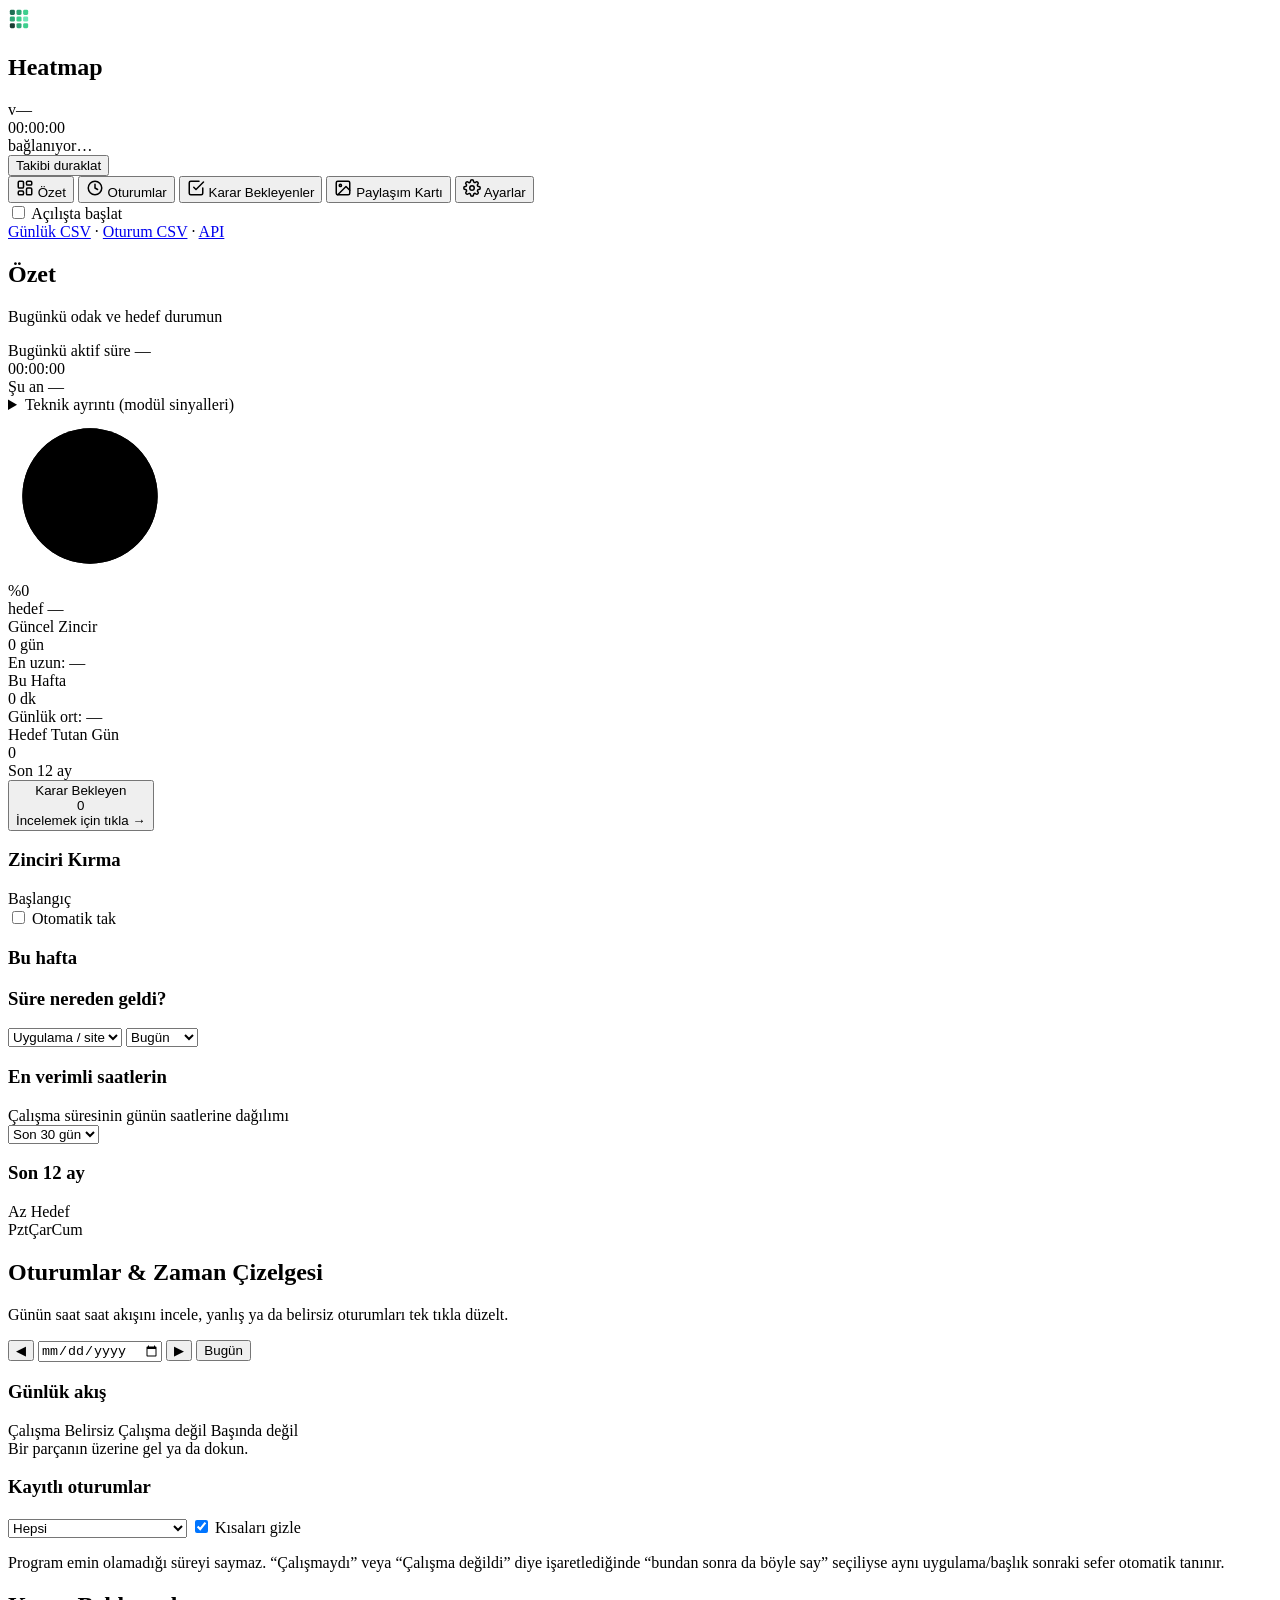
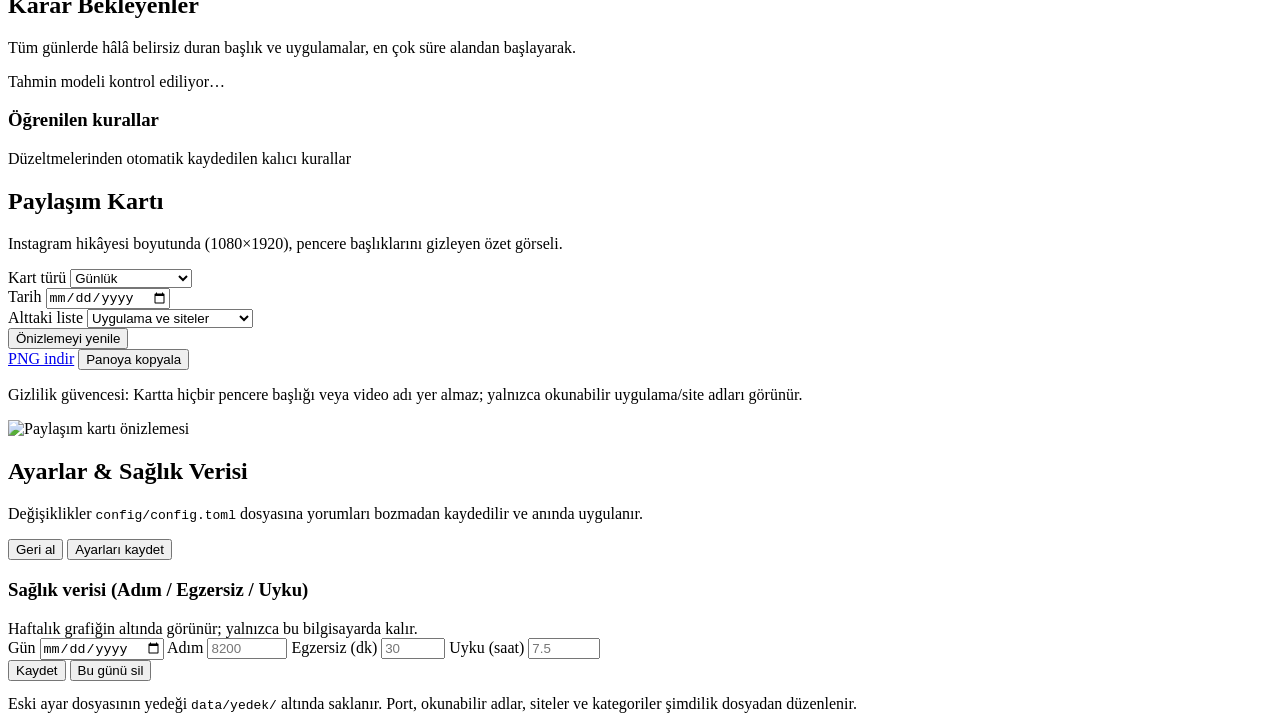
==== commit 6cd15a10: "Faz 2 Adim 1: Zinciri Kirma, tiklanabilir grafikler ve en verimli saatler" ====
--- a/heatmap/web/static/index.html
+++ b/heatmap/web/static/index.html
@@ -173,7 +173,7 @@
         <!-- 4'lü KPI Özet Şeridi -->
         <section class="kpi-izgara">
           <div class="kpi-kart">
-            <div class="kpi-etiket">Güncel Seri</div>
+            <div class="kpi-etiket">Güncel Zincir</div>
             <div class="kpi-deger yesil" id="kpi-seri">0 gün</div>
             <div class="kpi-alt" id="kpi-en-uzun-seri">En uzun: —</div>
           </div>
@@ -192,6 +192,26 @@
             <div class="kpi-deger sari" id="kpi-bekleyen">0</div>
             <div class="kpi-alt">İncelemek için tıkla →</div>
           </button>
+        </section>
+
+        <!-- Zinciri Kırma kartı (sürükle-tak / otomatik tak, bronz kurtarma, gümüş kalkan) -->
+        <section class="kart zincir-kart" id="zincir-kart">
+          <div class="kart-baslik">
+            <div class="zincir-baslik-sol">
+              <h3>Zinciri Kırma</h3>
+              <span id="zincir-kademe" class="kademe-rozet">Başlangıç</span>
+              <span id="zincir-kalkan-bilgi" class="soluk"></span>
+            </div>
+            <label class="salter" title="Açıksa hedefe ulaştığında yeni halka kendiliğinden takılır; kapalıyken sürükleyip (veya tıklayıp) sen takarsın.">
+              <input id="zincir-otomatik" type="checkbox">
+              <span class="salter-ray"></span>
+              <span>Otomatik tak</span>
+            </label>
+          </div>
+          <div class="zincir-kaydirma">
+            <div id="zincir-serit" class="zincir-serit"></div>
+          </div>
+          <div id="zincir-tepsi" class="zincir-tepsi"></div>
         </section>
 
         <!-- Orta 2 sütunlu alan: Haftalık grafik + Süre nereden geldi -->
@@ -231,6 +251,22 @@
           </section>
         </div>
 
+        <!-- En verimli saatlerin (24 saatlik dağılım) -->
+        <section class="kart">
+          <div class="kart-baslik">
+            <div>
+              <h3>En verimli saatlerin</h3>
+              <span id="saatler-ozet" class="soluk">Çalışma süresinin günün saatlerine dağılımı</span>
+            </div>
+            <select id="saatler-aralik" aria-label="Saat aralığı">
+              <option value="7">Son 7 gün</option>
+              <option value="30" selected>Son 30 gün</option>
+              <option value="90">Son 90 gün</option>
+            </select>
+          </div>
+          <div id="verimli-saatler" class="verimli-saatler"></div>
+        </section>
+
         <!-- Son 12 ay ısı haritası -->
         <section class="kart">
           <div class="kart-baslik">
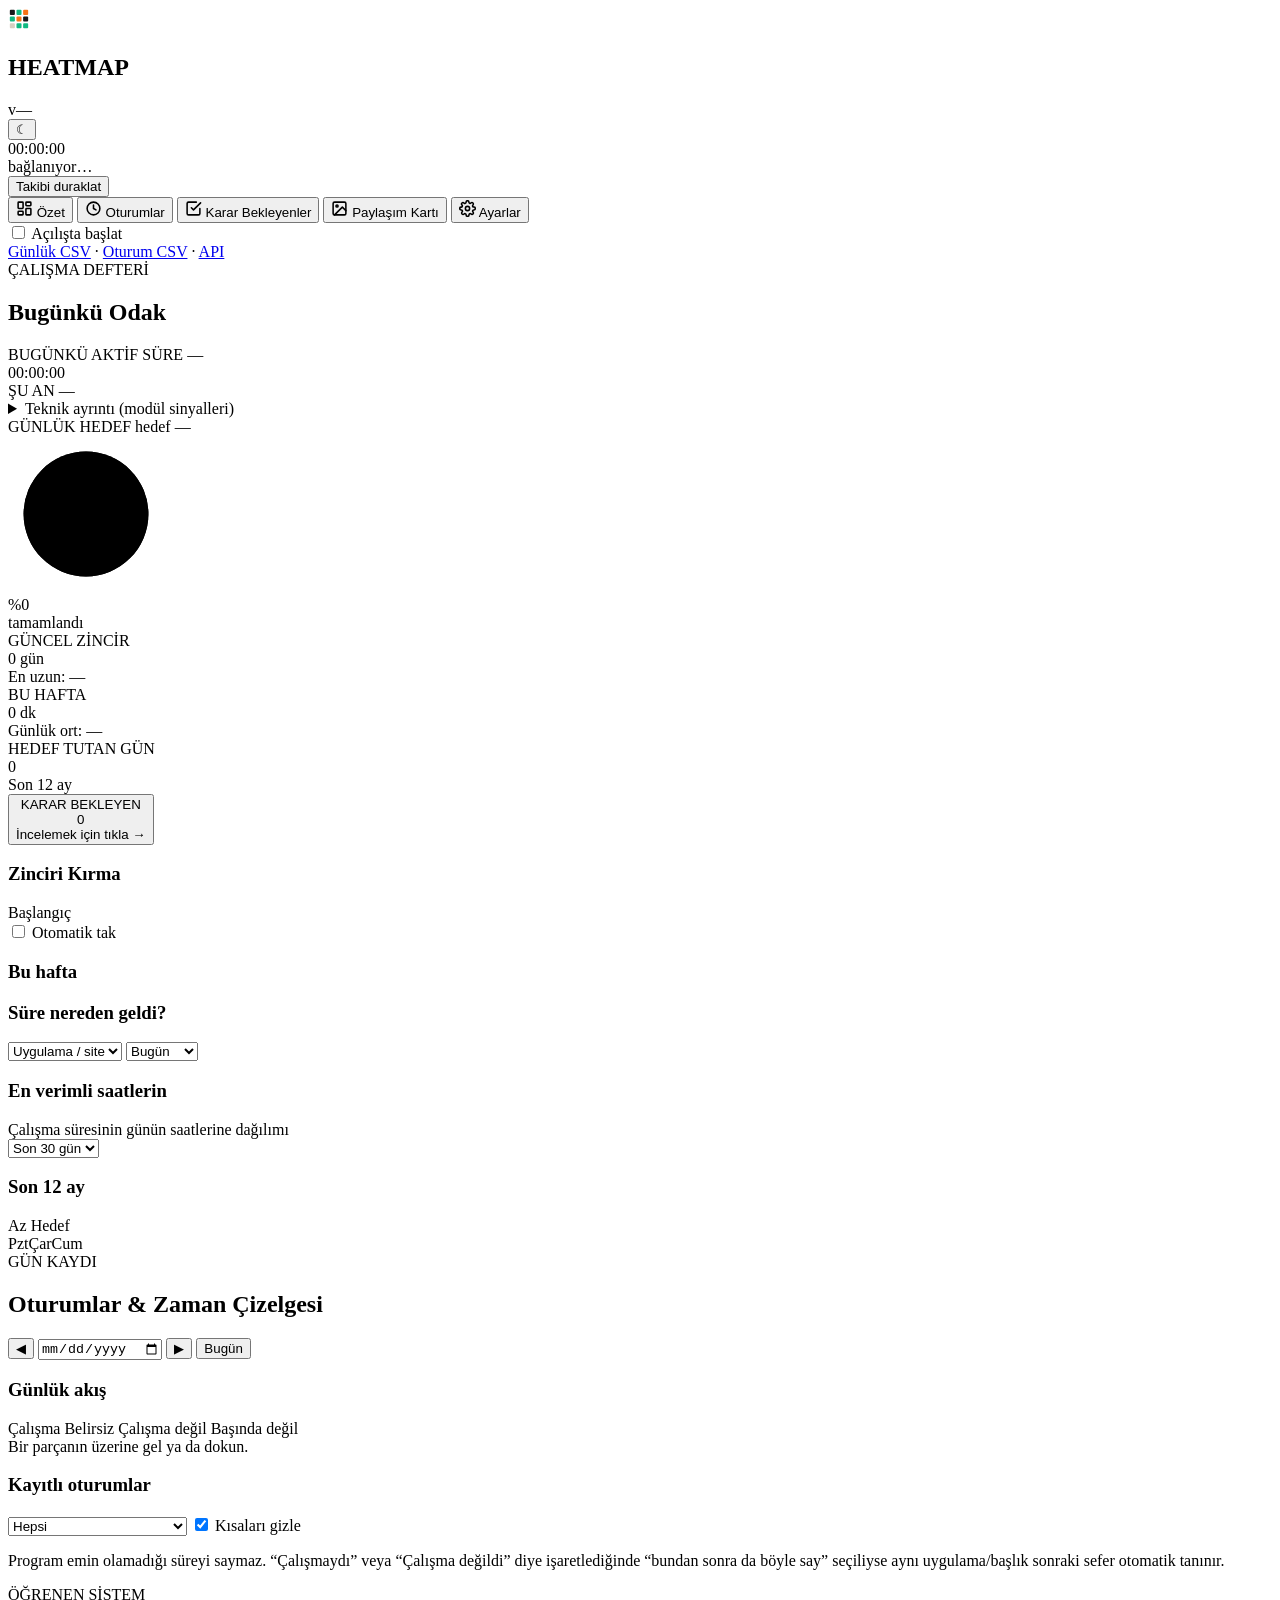
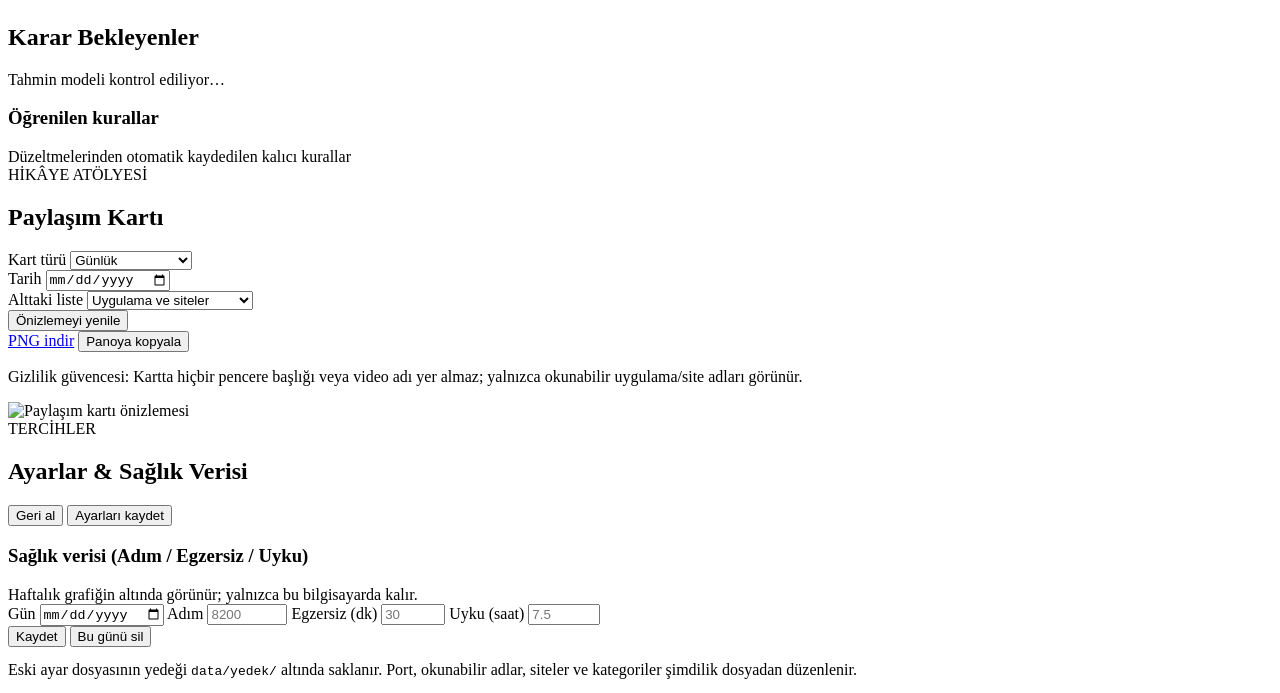
==== commit 264d0697: "Kagit ve Murekkep tasarimi, Gece modu ve gercek ic ice SVG zincir halkalari" ====
--- a/heatmap/web/static/index.html
+++ b/heatmap/web/static/index.html
@@ -12,57 +12,64 @@
   <div class="kabuk">
     <!-- Sol menü (Sidebar) -->
     <aside class="kenar" aria-label="Ana menü">
-      <div class="marka">
-        <span class="marka-ikon" aria-hidden="true">
-          <svg viewBox="0 0 24 24" width="22" height="22" fill="none">
-            <rect x="2" y="2" width="5.5" height="5.5" rx="1.5" fill="#1f6f54"/>
-            <rect x="9.25" y="2" width="5.5" height="5.5" rx="1.5" fill="#2ea877"/>
-            <rect x="16.5" y="2" width="5.5" height="5.5" rx="1.5" fill="#3ecf8e"/>
-            <rect x="2" y="9.25" width="5.5" height="5.5" rx="1.5" fill="#2ea877"/>
-            <rect x="9.25" y="9.25" width="5.5" height="5.5" rx="1.5" fill="#3ecf8e"/>
-            <rect x="16.5" y="9.25" width="5.5" height="5.5" rx="1.5" fill="#6ee7b7"/>
-            <rect x="2" y="16.5" width="5.5" height="5.5" rx="1.5" fill="#183d32"/>
-            <rect x="9.25" y="16.5" width="5.5" height="5.5" rx="1.5" fill="#2ea877"/>
-            <rect x="16.5" y="16.5" width="5.5" height="5.5" rx="1.5" fill="#3ecf8e"/>
-          </svg>
-        </span>
-        <div>
-          <h1>Heatmap</h1>
-          <span id="surum" class="surum-etiket">v—</span>
-        </div>
-      </div>
-
-      <!-- Her sekmede görünen canlı mini durum kutusu -->
+      <div class="marka-satir">
+        <div class="marka">
+          <span class="marka-ikon" aria-hidden="true">
+            <svg viewBox="0 0 24 24" width="22" height="22" fill="none">
+              <rect x="2" y="2" width="5.5" height="5.5" rx="1" fill="#18181b"/>
+              <rect x="9.25" y="2" width="5.5" height="5.5" rx="1" fill="#10b981"/>
+              <rect x="16.5" y="2" width="5.5" height="5.5" rx="1" fill="#f97316"/>
+              <rect x="2" y="9.25" width="5.5" height="5.5" rx="1" fill="#10b981"/>
+              <rect x="9.25" y="9.25" width="5.5" height="5.5" rx="1" fill="#f97316"/>
+              <rect x="16.5" y="9.25" width="5.5" height="5.5" rx="1" fill="#18181b"/>
+              <rect x="2" y="16.5" width="5.5" height="5.5" rx="1" fill="#d6cfc2"/>
+              <rect x="9.25" y="16.5" width="5.5" height="5.5" rx="1" fill="#10b981"/>
+              <rect x="16.5" y="16.5" width="5.5" height="5.5" rx="1" fill="#10b981"/>
+            </svg>
+          </span>
+          <div>
+            <h1>HEATMAP</h1>
+            <span id="surum" class="surum-etiket">v—</span>
+          </div>
+        </div>
+        <button id="tema-dugme" class="tema-dugme" type="button" title="Kâğıt / Gece teması arasında geçiş yap" aria-label="Tema değiştir">☾</button>
+      </div>
+
+      <!-- Her sekmede görünen canlı mini kontrol kutusu -->
       <div class="mini-durum" id="mini-durum">
         <div class="mini-ust">
           <span class="canli-nokta" id="mini-nokta"></span>
           <span id="mini-sayac" class="mini-sayac">00:00:00</span>
         </div>
         <div id="mini-etiket" class="mini-etiket">bağlanıyor…</div>
-        <button id="duraklat-dugme" class="dugme tam" type="button">Takibi duraklat</button>
+        <div class="mini-dugmeler">
+          <button id="duraklat-dugme" class="dugme tam" type="button">Takibi duraklat</button>
+          <button id="mini-sayac-dugme" class="dugme tam kucuk" type="button" hidden
+                  title="Her zaman üstte duran, sürüklenebilir küçük masaüstü sayacını açar/kapatır.">Mini sayacı aç</button>
+        </div>
       </div>
 
       <!-- Sekme gezinme menüsü -->
       <nav class="menu">
         <button class="menu-oge aktif" data-sayfa="ozet" type="button">
-          <svg viewBox="0 0 24 24" width="18" height="18" fill="none" stroke="currentColor" stroke-width="2" stroke-linecap="round" stroke-linejoin="round"><rect x="3" y="3" width="7" height="9" rx="1.5"/><rect x="14" y="3" width="7" height="5" rx="1.5"/><rect x="14" y="12" width="7" height="9" rx="1.5"/><rect x="3" y="16" width="7" height="5" rx="1.5"/></svg>
+          <svg viewBox="0 0 24 24" width="17" height="17" fill="none" stroke="currentColor" stroke-width="2.2" stroke-linecap="round" stroke-linejoin="round"><rect x="3" y="3" width="7" height="9" rx="1"/><rect x="14" y="3" width="7" height="5" rx="1"/><rect x="14" y="12" width="7" height="9" rx="1"/><rect x="3" y="16" width="7" height="5" rx="1"/></svg>
           <span>Özet</span>
         </button>
         <button class="menu-oge" data-sayfa="oturumlar" type="button">
-          <svg viewBox="0 0 24 24" width="18" height="18" fill="none" stroke="currentColor" stroke-width="2" stroke-linecap="round" stroke-linejoin="round"><circle cx="12" cy="12" r="9"/><polyline points="12 7 12 12 15.5 14"/></svg>
+          <svg viewBox="0 0 24 24" width="17" height="17" fill="none" stroke="currentColor" stroke-width="2.2" stroke-linecap="round" stroke-linejoin="round"><circle cx="12" cy="12" r="9"/><polyline points="12 7 12 12 15.5 14"/></svg>
           <span>Oturumlar</span>
         </button>
         <button class="menu-oge" data-sayfa="bekleyenler" type="button">
-          <svg viewBox="0 0 24 24" width="18" height="18" fill="none" stroke="currentColor" stroke-width="2" stroke-linecap="round" stroke-linejoin="round"><path d="M9 11l3 3L22 4"/><path d="M21 12v7a2 2 0 0 1-2 2H5a2 2 0 0 1-2-2V5a2 2 0 0 1 2-2h11"/></svg>
+          <svg viewBox="0 0 24 24" width="17" height="17" fill="none" stroke="currentColor" stroke-width="2.2" stroke-linecap="round" stroke-linejoin="round"><path d="M9 11l3 3L22 4"/><path d="M21 12v7a2 2 0 0 1-2 2H5a2 2 0 0 1-2-2V5a2 2 0 0 1 2-2h11"/></svg>
           <span>Karar Bekleyenler</span>
           <span id="menu-bekleyen-rozet" class="menu-rozet" hidden>0</span>
         </button>
         <button class="menu-oge" data-sayfa="kart" type="button">
-          <svg viewBox="0 0 24 24" width="18" height="18" fill="none" stroke="currentColor" stroke-width="2" stroke-linecap="round" stroke-linejoin="round"><rect x="3" y="3" width="18" height="18" rx="2"/><circle cx="8.5" cy="8.5" r="1.5"/><path d="M21 15l-5-5L5 21"/></svg>
+          <svg viewBox="0 0 24 24" width="17" height="17" fill="none" stroke="currentColor" stroke-width="2.2" stroke-linecap="round" stroke-linejoin="round"><rect x="3" y="3" width="18" height="18" rx="2"/><circle cx="8.5" cy="8.5" r="1.5"/><path d="M21 15l-5-5L5 21"/></svg>
           <span>Paylaşım Kartı</span>
         </button>
         <button class="menu-oge" data-sayfa="ayarlar" type="button">
-          <svg viewBox="0 0 24 24" width="18" height="18" fill="none" stroke="currentColor" stroke-width="2" stroke-linecap="round" stroke-linejoin="round"><circle cx="12" cy="12" r="3"/><path d="M19.4 15a1.65 1.65 0 0 0 .33 1.82l.06.06a2 2 0 1 1-2.83 2.83l-.06-.06a1.65 1.65 0 0 0-1.82-.33 1.65 1.65 0 0 0-1 1.51V21a2 2 0 1 1-4 0v-.09A1.65 1.65 0 0 0 9 19.4a1.65 1.65 0 0 0-1.82.33l-.06.06a2 2 0 1 1-2.83-2.83l.06-.06a1.65 1.65 0 0 0 .33-1.82 1.65 1.65 0 0 0-1.51-1H3a2 2 0 1 1 0-4h.09A1.65 1.65 0 0 0 4.6 9a1.65 1.65 0 0 0-.33-1.82l-.06-.06a2 2 0 1 1 2.83-2.83l.06.06a1.65 1.65 0 0 0 1.82.33H9a1.65 1.65 0 0 0 1-1.51V3a2 2 0 1 1 4 0v.09a1.65 1.65 0 0 0 1 1.51 1.65 1.65 0 0 0 1.82-.33l.06-.06a2 2 0 1 1 2.83 2.83l-.06.06a1.65 1.65 0 0 0-.33 1.82V9c.26.6.85 1 1.51 1H21a2 2 0 1 1 0 4h-.09a1.65 1.65 0 0 0-1.51 1z"/></svg>
+          <svg viewBox="0 0 24 24" width="17" height="17" fill="none" stroke="currentColor" stroke-width="2.2" stroke-linecap="round" stroke-linejoin="round"><circle cx="12" cy="12" r="3"/><path d="M19.4 15a1.65 1.65 0 0 0 .33 1.82l.06.06a2 2 0 1 1-2.83 2.83l-.06-.06a1.65 1.65 0 0 0-1.82-.33 1.65 1.65 0 0 0-1 1.51V21a2 2 0 1 1-4 0v-.09A1.65 1.65 0 0 0 9 19.4a1.65 1.65 0 0 0-1.82.33l-.06.06a2 2 0 1 1-2.83-2.83l.06-.06a1.65 1.65 0 0 0 .33-1.82 1.65 1.65 0 0 0-1.51-1H3a2 2 0 1 1 0-4h.09A1.65 1.65 0 0 0 4.6 9a1.65 1.65 0 0 0-.33-1.82l-.06-.06a2 2 0 1 1 2.83-2.83l.06.06a1.65 1.65 0 0 0 1.82.33H9a1.65 1.65 0 0 0 1-1.51V3a2 2 0 1 1 4 0v.09a1.65 1.65 0 0 0 1 1.51 1.65 1.65 0 0 0 1.82-.33l.06-.06a2 2 0 1 1 2.83 2.83l-.06.06a1.65 1.65 0 0 0-.33 1.82V9c.26.6.85 1 1.51 1H21a2 2 0 1 1 0 4h-.09a1.65 1.65 0 0 0-1.51 1z"/></svg>
           <span>Ayarlar</span>
         </button>
       </nav>
@@ -98,17 +105,17 @@
       <div id="sayfa-ozet" class="sayfa aktif">
         <div class="sayfa-ust">
           <div>
-            <h2>Özet</h2>
-            <p class="soluk" id="ozet-alt-baslik">Bugünkü odak ve hedef durumun</p>
+            <div class="ust-etiket">ÇALIŞMA DEFTERİ</div>
+            <h2>Bugünkü Odak</h2>
           </div>
           <div id="motivasyon-hap" class="motivasyon-hap" hidden></div>
         </div>
 
-        <!-- Hero kart: Canlı sayaç + Günlük hedef halkası -->
-        <section class="kart hero" id="hero-kart">
-          <div class="hero-sol">
+        <!-- Asimetrik Bento Hero: Sol = Odak Kronometresi (Kâğıt) · Sağ = Dolgun Renkli Hedef & Seri Bloğu -->
+        <section class="bento-hero">
+          <div class="kart odak-sahne" id="hero-kart">
             <div class="hero-ust-satir">
-              <span class="etiket">Bugünkü aktif süre</span>
+              <span class="etiket">BUGÜNKÜ AKTİF SÜRE</span>
               <span id="durum-rozet" class="rozet">—</span>
             </div>
             <div id="sayac" class="sayac">00:00:00</div>
@@ -118,7 +125,7 @@
             <!-- Şu an algılanan pencere/uygulama -->
             <div class="algilanan-kutu">
               <div class="algilanan-satir">
-                <span class="etiket">Şu an</span>
+                <span class="etiket">ŞU AN</span>
                 <span id="algilanan-uygulama" class="uygulama">—</span>
               </div>
               <div id="algilanan-baslik" class="baslik-metin soluk"></div>
@@ -144,57 +151,53 @@
             </details>
           </div>
 
-          <!-- Sağ taraf: Günlük hedef dairesel ilerleme halkası -->
-          <div class="hero-sag">
-            <div class="halka-kutu" id="hedef-halka-kutu">
-              <svg class="halka" viewBox="0 0 160 160" width="164" height="164" aria-hidden="true">
-                <defs>
-                  <linearGradient id="halka-grad" x1="0%" y1="0%" x2="100%" y2="100%">
-                    <stop offset="0%" stop-color="#3ecf8e"/>
-                    <stop offset="100%" stop-color="#38bdf8"/>
-                  </linearGradient>
-                  <linearGradient id="halka-tamam" x1="0%" y1="0%" x2="100%" y2="100%">
-                    <stop offset="0%" stop-color="#3ecf8e"/>
-                    <stop offset="100%" stop-color="#fbbf24"/>
-                  </linearGradient>
-                </defs>
-                <circle class="halka-ray" cx="80" cy="80" r="66"/>
-                <circle class="halka-dolgu" id="halka-dolgu" cx="80" cy="80" r="66"
-                        stroke-dasharray="414.69" stroke-dashoffset="414.69"/>
+          <!-- Sağ Blok: Gerçek dolgun renkli Hedef & Zincir kartı -->
+          <div class="kart renkli-hedef" id="hedef-halka-kutu">
+            <div class="renkli-ust">
+              <span class="renkli-etiket">GÜNLÜK HEDEF</span>
+              <span id="halka-hedef" class="renkli-alt-etiket">hedef —</span>
+            </div>
+            <div class="halka-kutu">
+              <svg class="halka" viewBox="0 0 160 160" width="156" height="156" aria-hidden="true">
+                <circle class="halka-ray" cx="80" cy="80" r="64"/>
+                <circle class="halka-dolgu" id="halka-dolgu" cx="80" cy="80" r="64"
+                        stroke-dasharray="402.12" stroke-dashoffset="402.12"/>
               </svg>
               <div class="halka-orta">
                 <div id="halka-yuzde" class="halka-yuzde">%0</div>
-                <div id="halka-hedef" class="halka-hedef">hedef —</div>
-              </div>
-            </div>
-          </div>
-        </section>
-
-        <!-- 4'lü KPI Özet Şeridi -->
+                <div class="halka-alt-yazi">tamamlandı</div>
+              </div>
+            </div>
+            <div class="renkli-alt">
+              <div>
+                <div class="renkli-etiket">GÜNCEL ZİNCİR</div>
+                <div id="kpi-seri" class="renkli-deger">0 gün</div>
+              </div>
+              <div id="kpi-en-uzun-seri" class="renkli-alt-etiket">En uzun: —</div>
+            </div>
+          </div>
+        </section>
+
+        <!-- 3'lü Karakterli Özet Şeridi -->
         <section class="kpi-izgara">
-          <div class="kpi-kart">
-            <div class="kpi-etiket">Güncel Zincir</div>
-            <div class="kpi-deger yesil" id="kpi-seri">0 gün</div>
-            <div class="kpi-alt" id="kpi-en-uzun-seri">En uzun: —</div>
-          </div>
-          <div class="kpi-kart">
-            <div class="kpi-etiket">Bu Hafta</div>
-            <div class="kpi-deger mavi" id="kpi-hafta">0 dk</div>
+          <div class="kpi-kart vurgu-mavi">
+            <div class="kpi-etiket">BU HAFTA</div>
+            <div class="kpi-deger" id="kpi-hafta">0 dk</div>
             <div class="kpi-alt" id="kpi-hafta-ort">Günlük ort: —</div>
           </div>
-          <div class="kpi-kart">
-            <div class="kpi-etiket">Hedef Tutan Gün</div>
-            <div class="kpi-deger mor" id="kpi-hedef-gunu">0</div>
+          <div class="kpi-kart vurgu-yesil">
+            <div class="kpi-etiket">HEDEF TUTAN GÜN</div>
+            <div class="kpi-deger" id="kpi-hedef-gunu">0</div>
             <div class="kpi-alt" id="kpi-aktif-gun">Son 12 ay</div>
           </div>
-          <button class="kpi-kart tiklanabilir" id="kpi-bekleyen-kart" type="button">
-            <div class="kpi-etiket">Karar Bekleyen</div>
-            <div class="kpi-deger sari" id="kpi-bekleyen">0</div>
+          <button class="kpi-kart vurgu-turuncu tiklanabilir" id="kpi-bekleyen-kart" type="button">
+            <div class="kpi-etiket">KARAR BEKLEYEN</div>
+            <div class="kpi-deger" id="kpi-bekleyen">0</div>
             <div class="kpi-alt">İncelemek için tıkla →</div>
           </button>
         </section>
 
-        <!-- Zinciri Kırma kartı (sürükle-tak / otomatik tak, bronz kurtarma, gümüş kalkan) -->
+        <!-- Zinciri Kırma kartı: gerçek iç içe geçmiş SVG zincir halkaları -->
         <section class="kart zincir-kart" id="zincir-kart">
           <div class="kart-baslik">
             <div class="zincir-baslik-sol">
@@ -267,8 +270,8 @@
           <div id="verimli-saatler" class="verimli-saatler"></div>
         </section>
 
-        <!-- Son 12 ay ısı haritası -->
-        <section class="kart">
+        <!-- Son 12 ay ısı haritası (kutusuz editoryal çizelge hissi) -->
+        <section class="kart isi-kart">
           <div class="kart-baslik">
             <div>
               <h3>Son 12 ay</h3>
@@ -295,18 +298,17 @@
       <div id="sayfa-oturumlar" class="sayfa">
         <div class="sayfa-ust">
           <div>
+            <div class="ust-etiket">GÜN KAYDI</div>
             <h2>Oturumlar & Zaman Çizelgesi</h2>
-            <p class="soluk">Günün saat saat akışını incele, yanlış ya da belirsiz oturumları tek tıkla düzelt.</p>
           </div>
           <div class="araclar">
             <button id="onceki-gun" class="dugme kucuk" type="button" aria-label="Önceki gün">◀</button>
             <input id="tarih" type="date">
             <button id="sonraki-gun" class="dugme kucuk" type="button" aria-label="Sonraki gün">▶</button>
-            <button id="bugun-dugme" class="dugme kucuk" type="button">Bugün</button>
-          </div>
-        </div>
-
-        <!-- Günlük zaman çizelgesi -->
+            <button id="bugun-dugme" class="dugme kucuk vurgu" type="button">Bugün</button>
+          </div>
+        </div>
+
         <section class="kart">
           <div class="kart-baslik">
             <h3>Günlük akış</h3>
@@ -326,7 +328,6 @@
           </div>
         </section>
 
-        <!-- Seçili günün oturum listesi -->
         <section class="kart">
           <div class="kart-baslik">
             <h3>Kayıtlı oturumlar</h3>
@@ -354,8 +355,8 @@
       <div id="sayfa-bekleyenler" class="sayfa">
         <div class="sayfa-ust">
           <div>
+            <div class="ust-etiket">ÖĞRENEN SİSTEM</div>
             <h2>Karar Bekleyenler <span id="bekleyen-sayisi" class="soluk"></span></h2>
-            <p class="soluk">Tüm günlerde hâlâ belirsiz duran başlık ve uygulamalar, en çok süre alandan başlayarak.</p>
           </div>
         </div>
 
@@ -379,8 +380,8 @@
       <div id="sayfa-kart" class="sayfa">
         <div class="sayfa-ust">
           <div>
+            <div class="ust-etiket">HİKÂYE ATÖLYESİ</div>
             <h2>Paylaşım Kartı</h2>
-            <p class="soluk">Instagram hikâyesi boyutunda (1080×1920), pencere başlıklarını gizleyen özet görseli.</p>
           </div>
         </div>
 
@@ -432,8 +433,8 @@
       <div id="sayfa-ayarlar" class="sayfa">
         <div class="sayfa-ust">
           <div>
+            <div class="ust-etiket">TERCİHLER</div>
             <h2>Ayarlar & Sağlık Verisi</h2>
-            <p class="soluk">Değişiklikler <code>config/config.toml</code> dosyasına yorumları bozmadan kaydedilir ve anında uygulanır.</p>
           </div>
           <div class="araclar">
             <span id="ayar-mesaj" class="soluk" role="status"></span>
@@ -442,7 +443,6 @@
           </div>
         </div>
 
-        <!-- Sağlık verisi elle giriş kartı -->
         <section class="kart">
           <div class="kart-baslik">
             <div>
@@ -463,7 +463,6 @@
           </form>
         </section>
 
-        <!-- Ana ayarlar formu (/api/ayarlar'dan dinamik dolar) -->
         <section class="kart">
           <form id="ayar-formu" class="ayar-formu" novalidate></form>
           <p class="soluk kucuk-yazi" style="margin-top: 14px;">
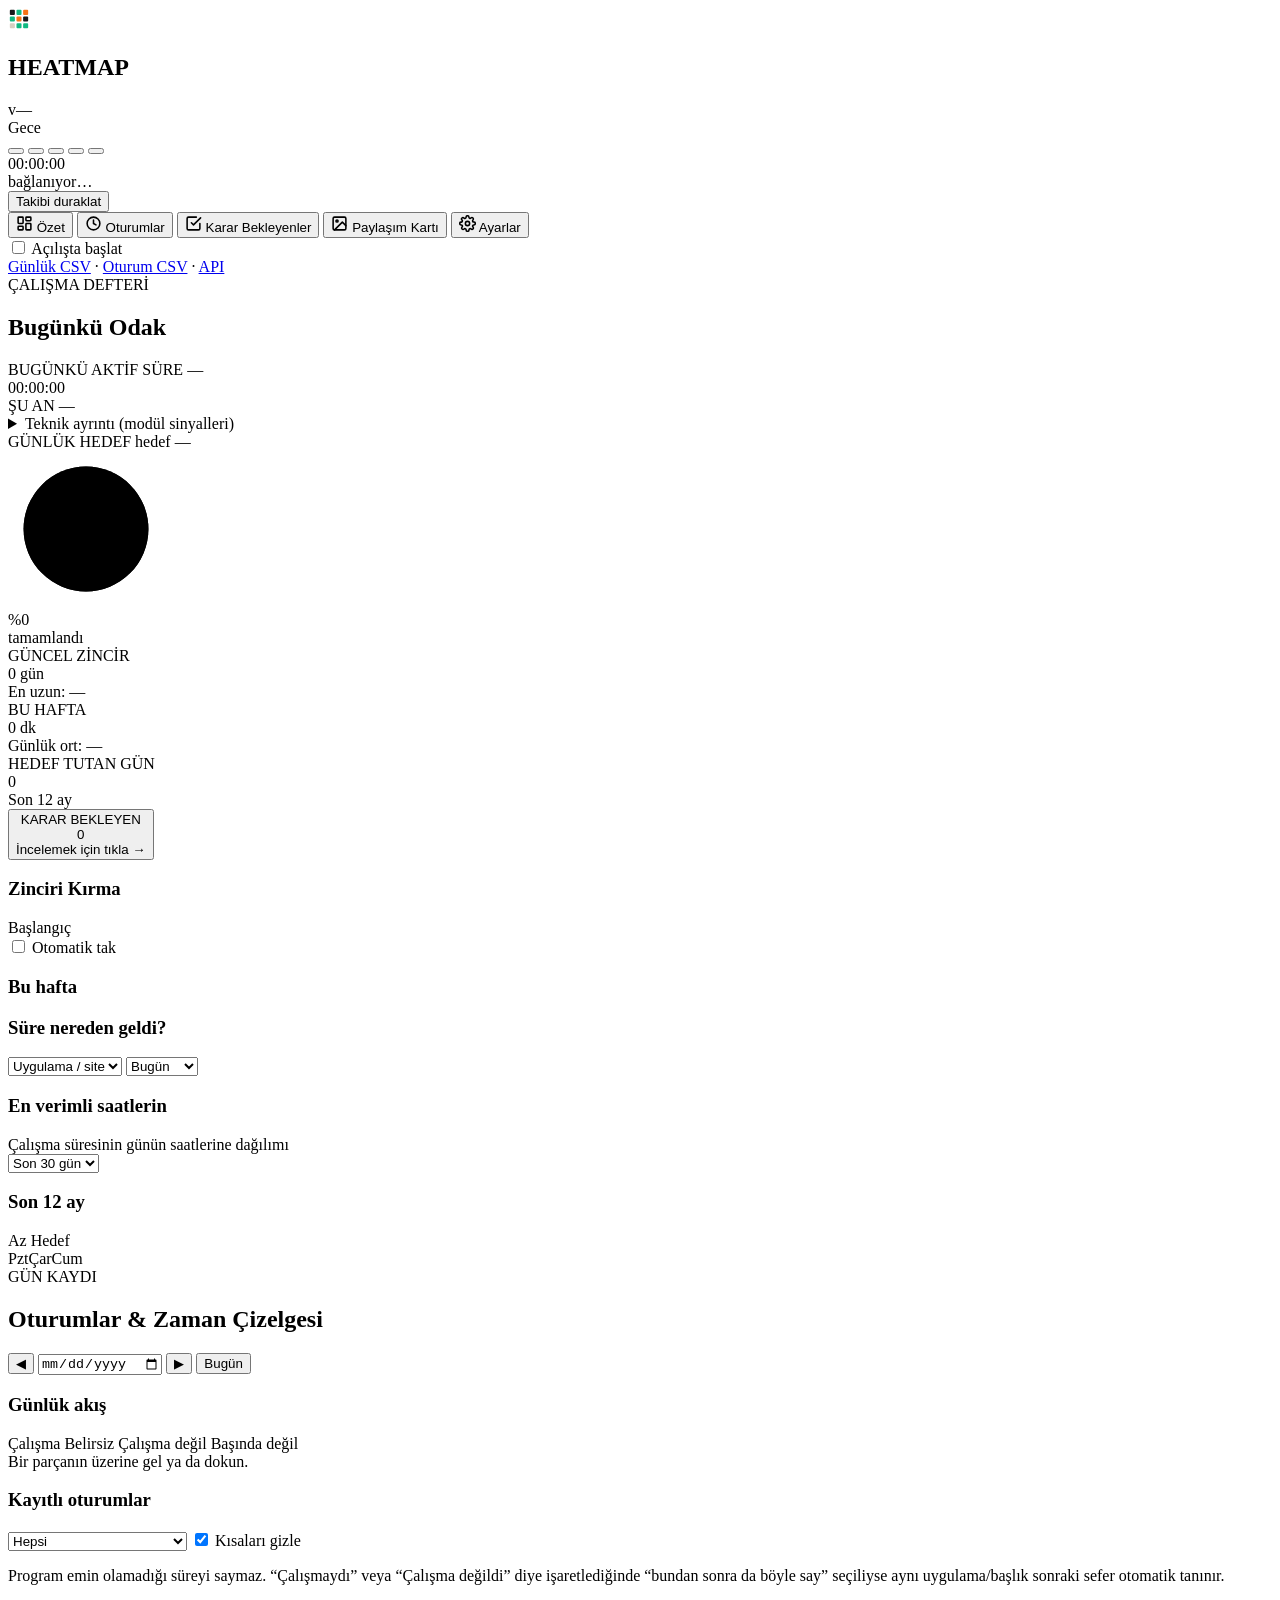
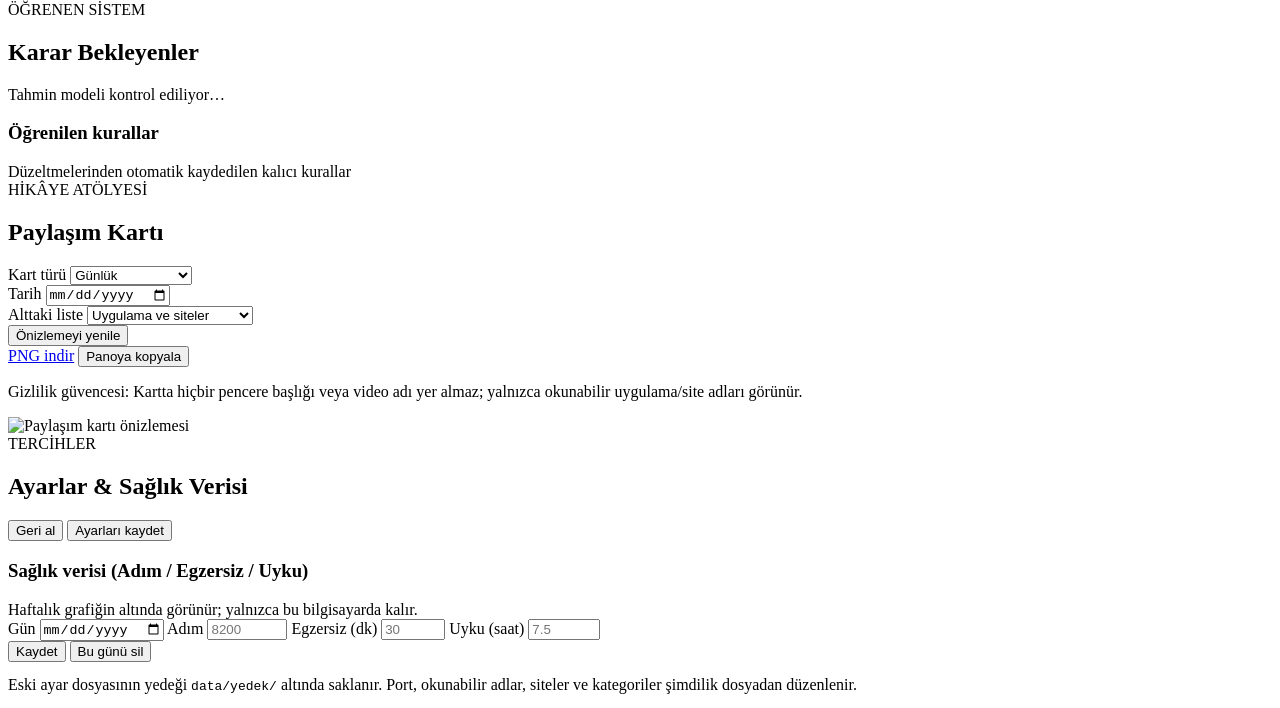
==== commit c4063e51: "Goz yormayan 5 hazir tema secicisi (Gece, Kagit, Orman, Karbon, Retro Amber)" ====
--- a/heatmap/web/static/index.html
+++ b/heatmap/web/static/index.html
@@ -32,7 +32,18 @@
             <span id="surum" class="surum-etiket">v—</span>
           </div>
         </div>
-        <button id="tema-dugme" class="tema-dugme" type="button" title="Kâğıt / Gece teması arasında geçiş yap" aria-label="Tema değiştir">☾</button>
+      </div>
+
+      <!-- Göz yormayan 5 hazır tema (tek tıkla geçiş, tercih hatırlanır) -->
+      <div class="tema-cubuk" id="tema-secici" role="group" aria-label="Tema seç">
+        <span class="tema-etiket" id="tema-adi">Gece</span>
+        <div class="tema-noktalar">
+          <button class="tema-nokta" data-tema="gece" type="button" title="Gece Mürekkebi (Sıcak kömür)" aria-label="Gece Mürekkebi"></button>
+          <button class="tema-nokta" data-tema="kagit" type="button" title="Sıcak Kâğıt (Yumuşak parşömen)" aria-label="Sıcak Kâğıt"></button>
+          <button class="tema-nokta" data-tema="orman" type="button" title="Orman & Yosun (Sakin koyu yeşil)" aria-label="Orman ve Yosun"></button>
+          <button class="tema-nokta" data-tema="karbon" type="button" title="Karbon & Ateş (Strava spor saati)" aria-label="Karbon ve Ateş"></button>
+          <button class="tema-nokta" data-tema="gruvbox" type="button" title="Retro Amber (Gruvbox)" aria-label="Retro Amber"></button>
+        </div>
       </div>
 
       <!-- Her sekmede görünen canlı mini kontrol kutusu -->
